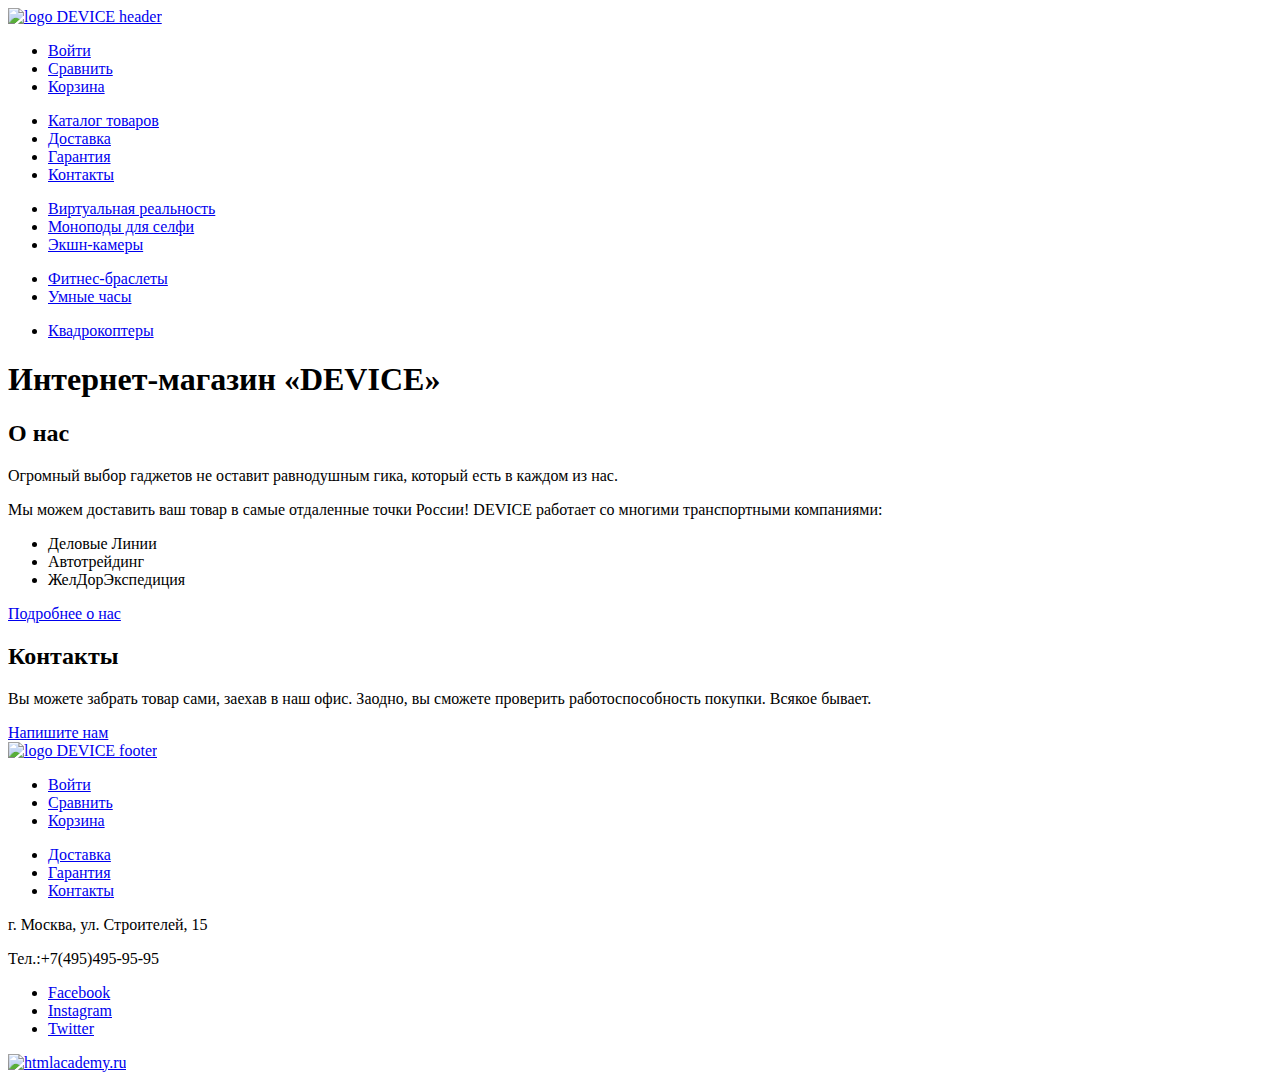
==== index.html @ edd259f1 "исправление ошибок" ====
<!DOCTYPE html>
<html lang="ru">
    <head>
        <meta charset="utf-8">
        <title>Девайс</title>
        <link rel="stylesheet" href="css/style.css">
    </head>
    <body>
        <header class="main-header">
            <nav class="main-navigation">
                <a class="main-header-logo" href="index.html">
                <img src="img/header-logo.svg" width="200" height="100" alt="logo DEVICE header">
                </a>
                <!--Здесь будет форма поиска по сайту-->
                <ul class="header-user-navigation">
                    <li><a class="log-in-link" href="log-in.html">Войти</a></li>
                    <li><a class="compare-link" href="compare.html">Сравнить</a></li>
                    <li><a class="cart-link" href="cart.html">Корзина</li>
                </ul>
                <ul class="header-site-navigation">
                    <li><a class="header-catalog-link" href="catalog.html">Каталог товаров</a></li>
                    <li><a class="header-delivery-link" href="delivery.html">Доставка</a></li>
                    <li><a class="header-guaranty-link" href="guaranty.html">Гарантия</a></li>
                    <li><a class="header-contacts-link" href="contacts.html">Контакты</a></li>
                </ul>
                <section class="catalog-menu">
                    <ul class="1st-column">
                        <li><a href="virtual-reality.html">Виртуальная реальность</a></li>
                        <li><a href="selfie-sticks.html">Моноподы для селфи</a></li>
                        <li><a href="action-camera.html">Экшн-камеры</a></li>
                    </ul>
                    <ul class="2nd-column">
                        <li><a href="fitness-bracelet.html">Фитнес-браслеты</a></li>
                        <li><a href="smart-watch.html">Умные часы</a></li>
                    </ul>
                    <ul class="3rd-column">
                        <li><a href="quadcopters.html">Квадрокоптеры</a></li>
                    </ul>
                </section>
            </nav>
        </header>

    	<!--Здесь будут блоки, выделенные красным-->
    
        <main class="container">
            <h1 class="visually-hidden">Интернет-магазин «DEVICE»</h1>
            <section class="about-us">
                <h2>О нас</h2>
                <p>Огромный выбор гаджетов не оставит равнодушным гика, который есть в каждом из нас.</p>
                <p>Мы можем доставить ваш товар в самые отдаленные точки России! DEVICE работает со многими транспортными компаниями:</p>
                <ul class="transport-companies-list">
                    <li>Деловые Линии</li>
                    <li>Автотрейдинг</li>
                    <li>ЖелДорЭкспедиция</li>
                </ul>
                <a class="button" href="#">Подробнее о нас</a>
            </section>
            <section class="contacts">
                <h2>Контакты</h2>
                <p>Вы можете забрать товар сами, заехав в наш офис. Заодно, вы сможете проверить работоспособность покупки. Всякое бывает.</p>
                <!--Карта-->
                <a class="button" href="write-to-us.html">Напишите нам</a>
                <!-- Здесь будет всплывающее окно с формой-->
            </section>
        </main>


        <footer class="main-footer">
            <nav>
                <a class="main-footer-logo" href="#">
                <img src="img/footer-logo.svg" width="200" height="100" alt="logo DEVICE footer">
                </a>
                <ul class="footer-user-navigation">
                    <li><a class="log-in-link" href="log-in.html">Войти</a></li>
                    <li><a class="compare-link" href="compare.html">Сравнить</a></li>
                    <li><a class="cart-link" href="cart.html">Корзина</li>
                </ul>
                <ul class="footer-site-navigation">
                    <li><a href="delivery.html">Доставка</a></li>
                    <li><a href="guaranty.html">Гарантия</a></li>
                    <li><a href="contacts.html">Контакты</a></li>
                </ul>
            </nav>
            <div class="footer-contacts">
                <p class="footer-address">г. Москва, ул. Строителей, 15</p>
                <p class="footer-phone-number">Тел.:+7(495)495-95-95</p>
            </div>
            <div class="footer-social">
                <ul>
                    <li><a class="social-button" href="#">Facebook</a></li>
                    <li><a class="social-button" href="#">Instagram</a></li>
                    <li><a class="social-button" href="#">Twitter</a></li>
                </ul>
            </div>
            <a class="footer-copyright-button" href="https://htmlacademy.ru/intensive/htmlcss">
            <img src="img/htmlacademy.svg" width="50" height="50" alt="htmlacademy.ru">
            </a>        
        </footer>  
    </body>
</html>
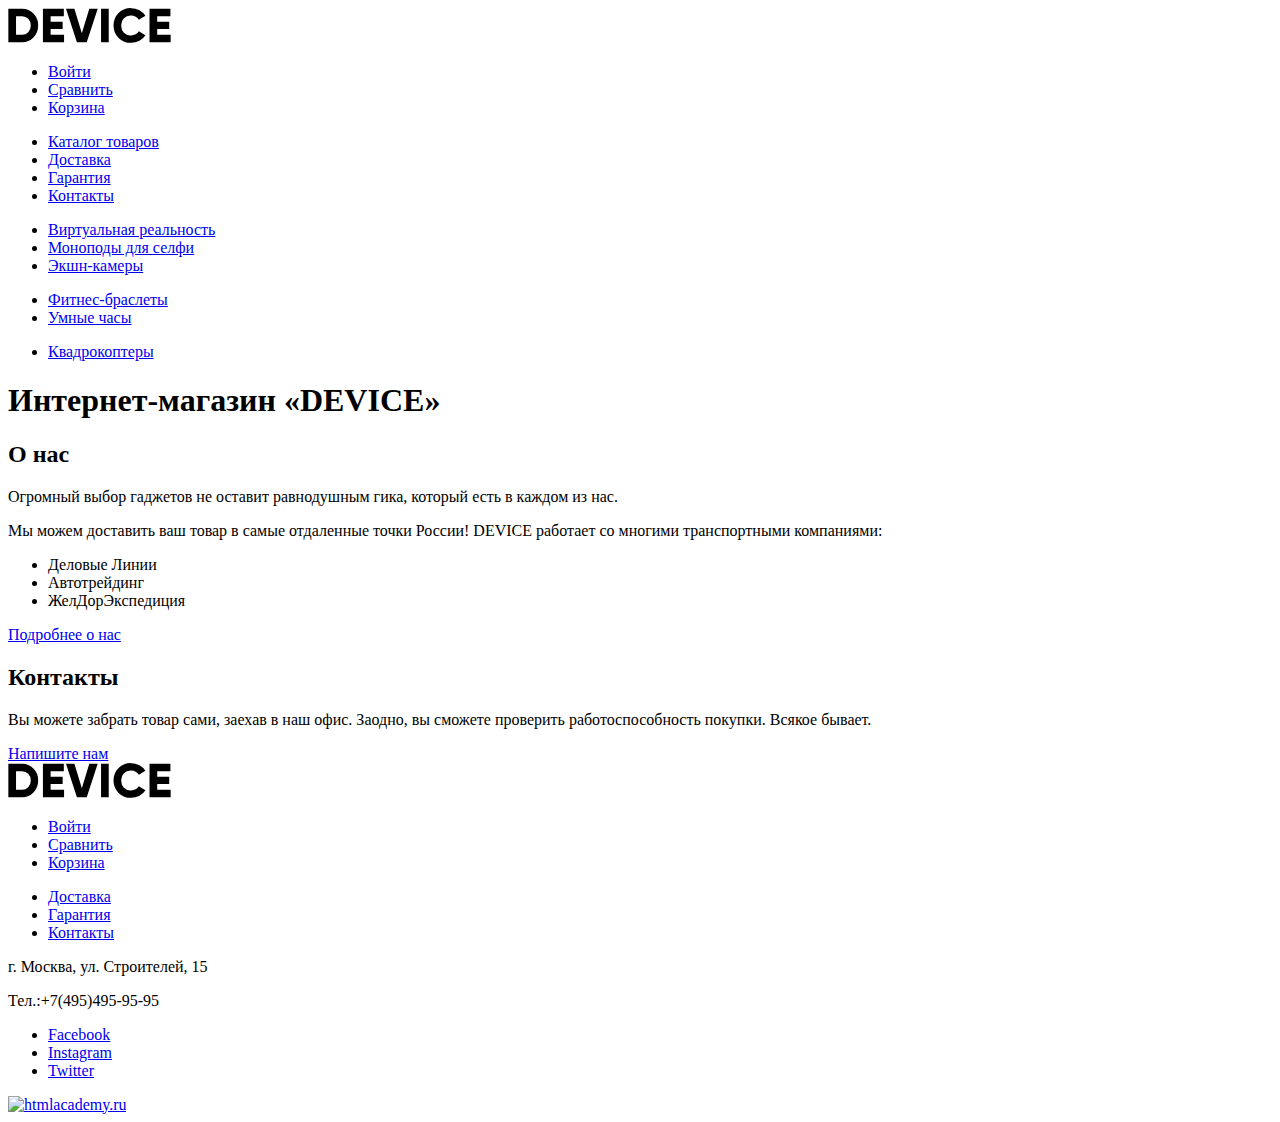
==== commit 37468caf: "Вставка контентных изображений" ====
--- a/index.html
+++ b/index.html
@@ -9,7 +9,7 @@
         <header class="main-header">
             <nav class="main-navigation">
                 <a class="main-header-logo" href="index.html">
-                <img src="img/header-logo.svg" width="200" height="100" alt="logo DEVICE header">
+                <img src="img/logo-device.svg" width="163" height="35" alt="logo DEVICE header">
                 </a>
                 <!--Здесь будет форма поиска по сайту-->
                 <ul class="header-user-navigation">
@@ -68,7 +68,7 @@
         <footer class="main-footer">
             <nav>
                 <a class="main-footer-logo" href="#">
-                <img src="img/footer-logo.svg" width="200" height="100" alt="logo DEVICE footer">
+                <img src="img/logo-device.svg" width="163" height="35" alt="logo DEVICE footer">
                 </a>
                 <ul class="footer-user-navigation">
                     <li><a class="log-in-link" href="log-in.html">Войти</a></li>
--- a/css/style.css
+++ b/css/style.css
@@ -0,0 +1 @@
+
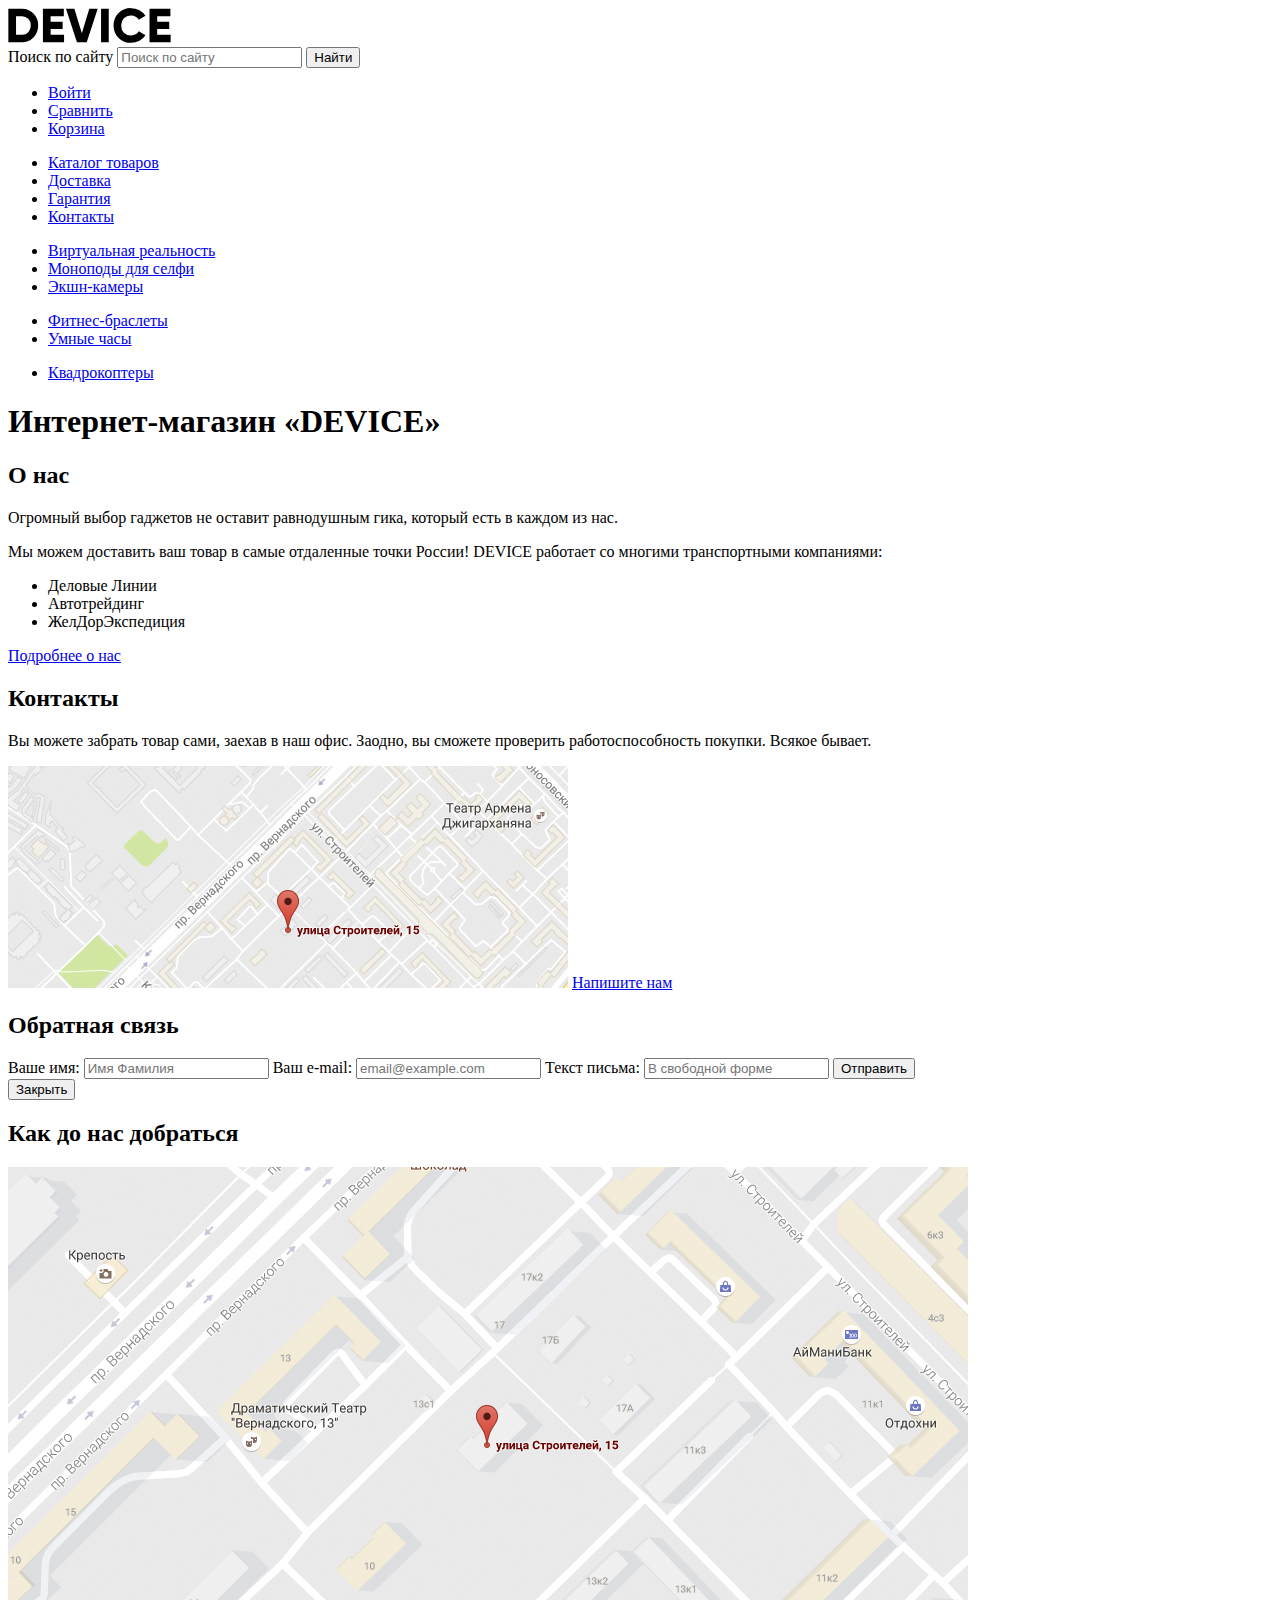
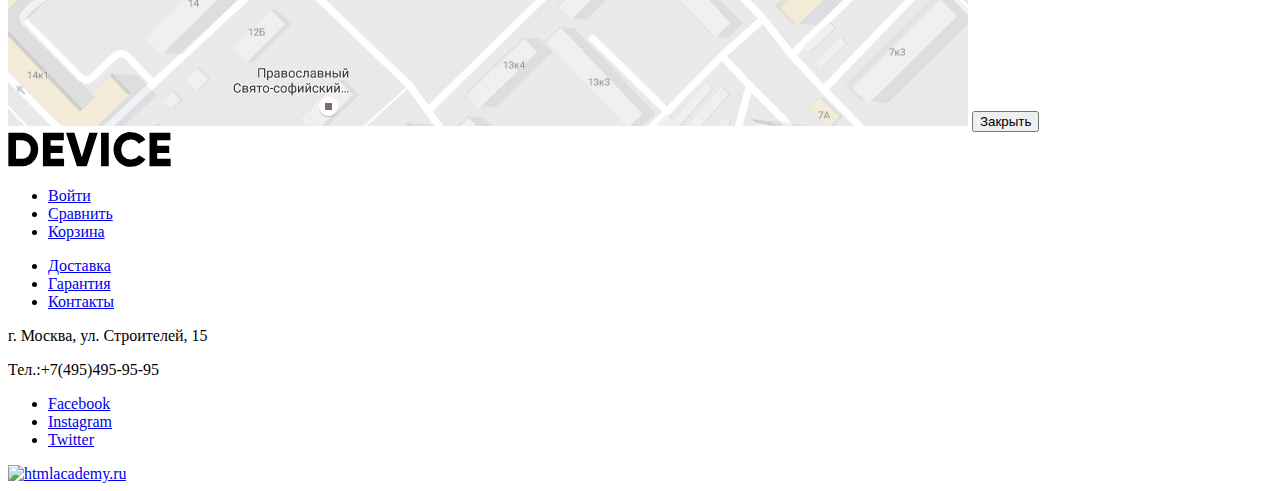
==== commit 66f243de: "Добавление форм" ====
--- a/index.html
+++ b/index.html
@@ -9,9 +9,15 @@
         <header class="main-header">
             <nav class="main-navigation">
                 <a class="main-header-logo" href="index.html">
-                <img src="img/logo-device.svg" width="163" height="35" alt="logo DEVICE header">
+                <img src="img/logo-device.svg" width="163" height="35" alt="Логотип интернет-магазина DEVICE">
                 </a>
-                <!--Здесь будет форма поиска по сайту-->
+                <form class="search-form" action="https://echo.htmlacademy.ru" method="get">
+		            <label class="visually-hidden">
+		            	Поиск по сайту
+		            	<input class="search" type="text" name="query" placeholder="Поиск по сайту">
+		            </label>
+		            <button class="search-button" type="submit">Найти</button>
+		        </form>
                 <ul class="header-user-navigation">
                     <li><a class="log-in-link" href="log-in.html">Войти</a></li>
                     <li><a class="compare-link" href="compare.html">Сравнить</a></li>
@@ -24,6 +30,7 @@
                     <li><a class="header-contacts-link" href="contacts.html">Контакты</a></li>
                 </ul>
                 <section class="catalog-menu">
+<!--Здесь точно не знаю как нужно. Если с помощью CSS можно сдeлать 3 столбца, то возможно и нет неообходимости в 3х отдельных <ul>-->
                     <ul class="1st-column">
                         <li><a href="virtual-reality.html">Виртуальная реальность</a></li>
                         <li><a href="selfie-sticks.html">Моноподы для селфи</a></li>
@@ -44,6 +51,7 @@
     
         <main class="container">
             <h1 class="visually-hidden">Интернет-магазин «DEVICE»</h1>
+
             <section class="about-us">
                 <h2>О нас</h2>
                 <p>Огромный выбор гаджетов не оставит равнодушным гика, который есть в каждом из нас.</p>
@@ -55,20 +63,54 @@
                 </ul>
                 <a class="button" href="#">Подробнее о нас</a>
             </section>
+
             <section class="contacts">
                 <h2>Контакты</h2>
                 <p>Вы можете забрать товар сами, заехав в наш офис. Заодно, вы сможете проверить работоспособность покупки. Всякое бывает.</p>
-                <!--Карта-->
-                <a class="button" href="write-to-us.html">Напишите нам</a>
-                <!-- Здесь будет всплывающее окно с формой-->
+                <img src="img/map.jpg" width="560" height="222" alt="Адрес: улица Строителей, 15. Москва">
+                <a class="button" href="write-to-us.html">Напишите нам</a>                
             </section>
+
+            <section class="modal modal-write-to-us">
+            	<h2 class="visually-hidden">
+          			Обратная связь
+        		</h2>
+				<form class="appointment-form" action="https://echo.htmlacademy.ru" method="post">
+                	<label>
+                		Ваше имя:
+          				<input type="text" name="Имя Фамилия" value="" placeholder="Имя Фамилия">
+          			</label>
+          			<label>
+          				Ваш e-mail:
+          				<input type="text" name="E-mail" value="" placeholder="email@example.com">
+          			</label>
+          			<label>
+          				Текст письма:
+          				<input type="text" name="Текст письма" value="" placeholder="В свободной форме">
+				    </label>
+				    <button class="button" type="submit">Отправить</button>
+				</form>
+				<button class="modal-close" type="button">
+					Закрыть
+				</button>
+            </section>
+
+             <section class="modal modal-map">
+        		<h2 class="visually-hidden">
+          			Как до нас добраться
+        		</h2>
+        		<img src="img/map-big.jpg" width="960" height="559" alt="Адрес: улица Строителей, 15. Москва">
+        		<button class="modal-close" type="button">
+          			Закрыть
+        		</button>
+    		</section>
         </main>
 
 
         <footer class="main-footer">
             <nav>
                 <a class="main-footer-logo" href="#">
-                <img src="img/logo-device.svg" width="163" height="35" alt="logo DEVICE footer">
+                <img src="img/logo-device.svg" width="163" height="35" alt="Логотип интернет-магазина DEVICE">
                 </a>
                 <ul class="footer-user-navigation">
                     <li><a class="log-in-link" href="log-in.html">Войти</a></li>
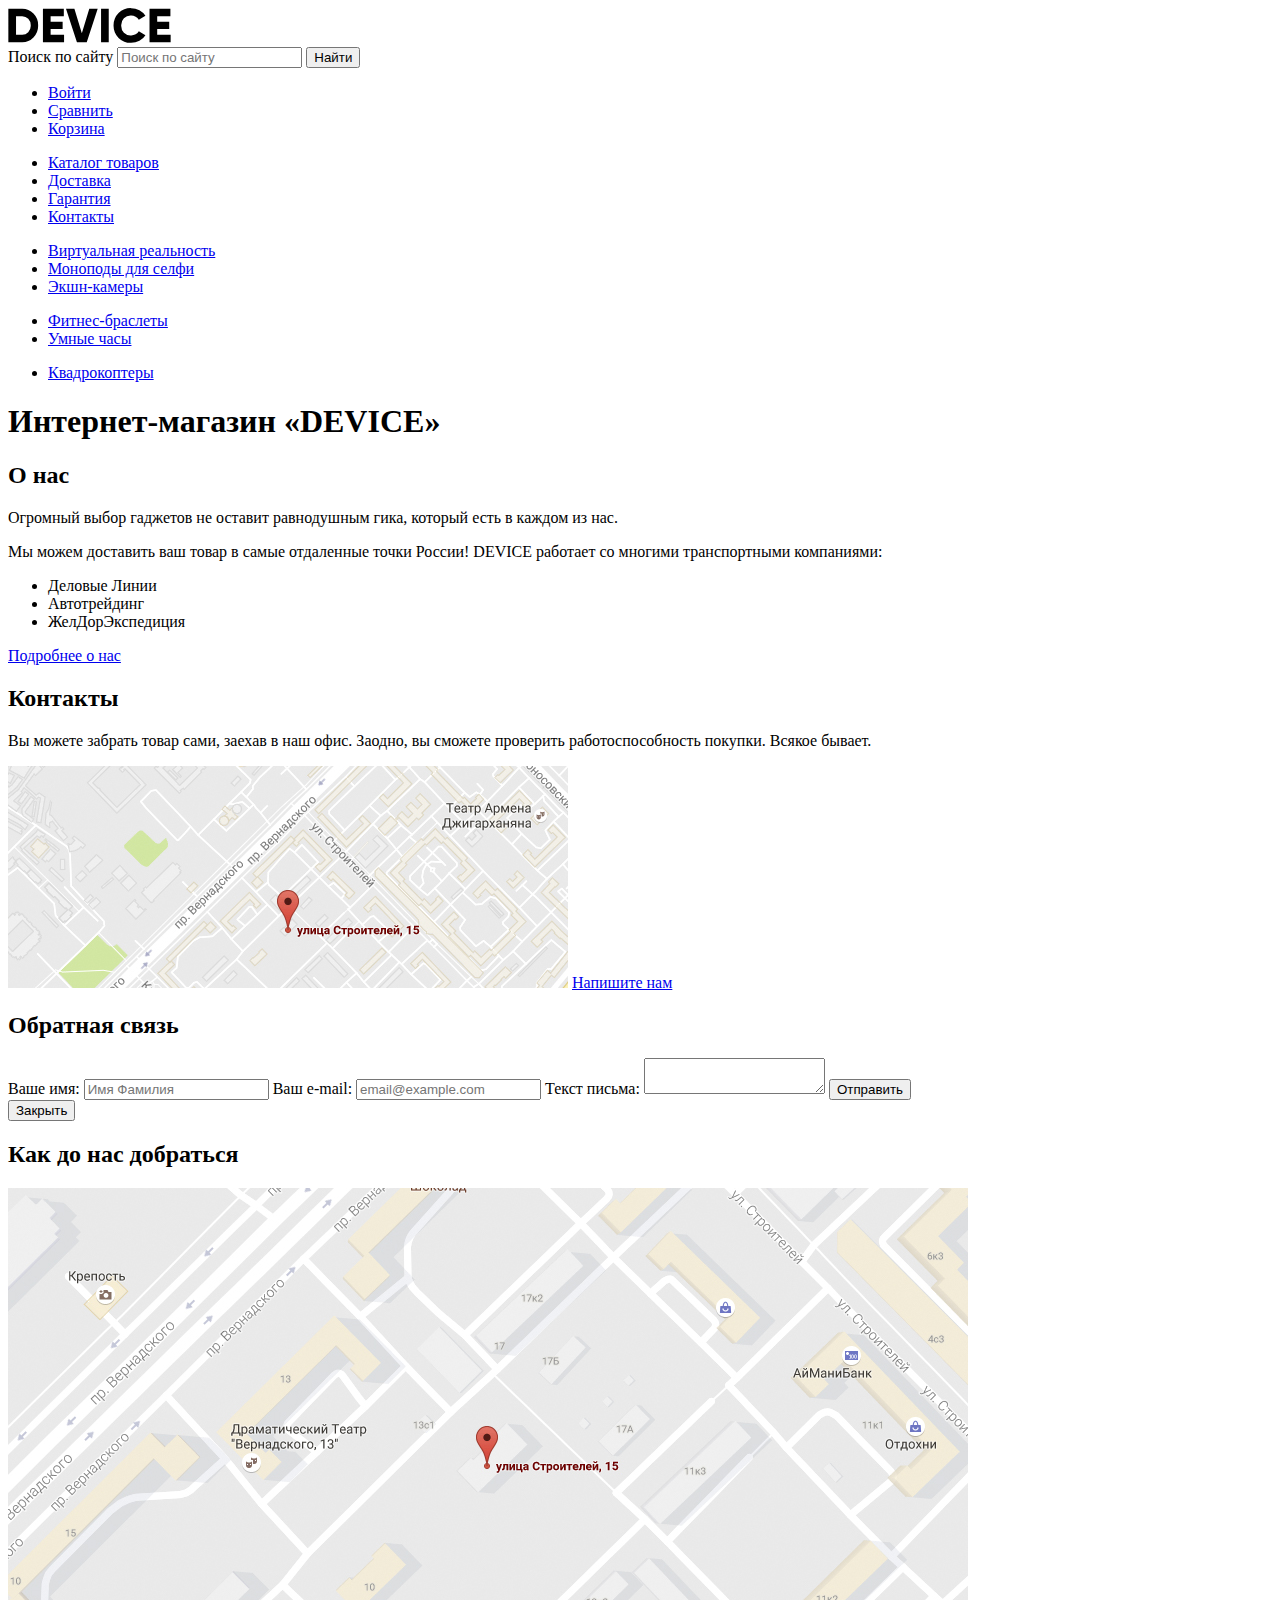
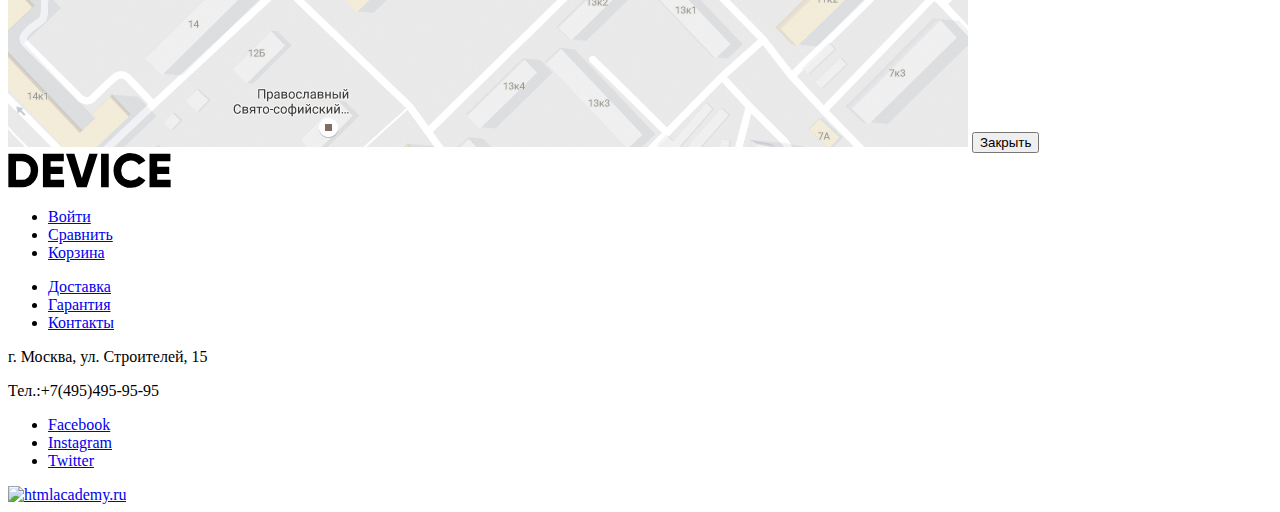
==== commit e94e960f: "Summary" ====
--- a/index.html
+++ b/index.html
@@ -12,12 +12,14 @@
                 <img src="img/logo-device.svg" width="163" height="35" alt="Логотип интернет-магазина DEVICE">
                 </a>
                 <form class="search-form" action="https://echo.htmlacademy.ru" method="get">
-		            <label class="visually-hidden">
-		            	Поиск по сайту
-		            	<input class="search" type="text" name="query" placeholder="Поиск по сайту">
-		            </label>
-		            <button class="search-button" type="submit">Найти</button>
-		        </form>
+                    <label class="visually-hidden" for="search">
+                        Поиск по сайту
+                    </label>
+                    <input class="site-search" id="search" type="search" name="query" placeholder="Поиск по сайту">
+                    <button class="search-button" type="submit">
+                        Найти
+                    </button>
+                </form>
                 <ul class="header-user-navigation">
                     <li><a class="log-in-link" href="log-in.html">Войти</a></li>
                     <li><a class="compare-link" href="compare.html">Сравнить</a></li>
@@ -47,7 +49,7 @@
             </nav>
         </header>
 
-    	<!--Здесь будут блоки, выделенные красным-->
+    <!--Здесь будут блоки, выделенные красным-->
     
         <main class="container">
             <h1 class="visually-hidden">Интернет-магазин «DEVICE»</h1>
@@ -72,38 +74,41 @@
             </section>
 
             <section class="modal modal-write-to-us">
-            	<h2 class="visually-hidden">
-          			Обратная связь
-        		</h2>
-				<form class="appointment-form" action="https://echo.htmlacademy.ru" method="post">
-                	<label>
-                		Ваше имя:
-          				<input type="text" name="Имя Фамилия" value="" placeholder="Имя Фамилия">
-          			</label>
-          			<label>
-          				Ваш e-mail:
-          				<input type="text" name="E-mail" value="" placeholder="email@example.com">
-          			</label>
-          			<label>
-          				Текст письма:
-          				<input type="text" name="Текст письма" value="" placeholder="В свободной форме">
-				    </label>
-				    <button class="button" type="submit">Отправить</button>
-				</form>
-				<button class="modal-close" type="button">
-					Закрыть
-				</button>
+                <h2 class="visually-hidden">
+                    Обратная связь
+                </h2>
+                <form class="appointment-form" action="https://echo.htmlacademy.ru" method="post">
+                    <label>
+                        Ваше имя:
+                        <input type="text" name="name-surname" value="" placeholder="Имя Фамилия">
+                    </label>
+                    <label>
+                        Ваш e-mail:
+                        <input type="email" name="e-mail" value="" placeholder="email@example.com">
+                    </label>
+                    <label>
+                        Текст письма:
+                        <textarea name="letter-text" value="" placeholder="В свободной форме">
+                        </textarea>
+                    </label>
+                    <button class="button" type="submit">
+                        Отправить
+                    </button>
+                </form>
+                <button class="modal-close" type="button">
+                    Закрыть
+                </button>
             </section>
 
-             <section class="modal modal-map">
-        		<h2 class="visually-hidden">
-          			Как до нас добраться
-        		</h2>
-        		<img src="img/map-big.jpg" width="960" height="559" alt="Адрес: улица Строителей, 15. Москва">
-        		<button class="modal-close" type="button">
-          			Закрыть
-        		</button>
-    		</section>
+            <section class="modal modal-map">
+                <h2 class="visually-hidden">
+                    Как до нас добраться
+                </h2>
+                <img src="img/map-big.jpg" width="960" height="559" alt="Адрес: улица Строителей, 15. Москва">
+                <button class="modal-close" type="button">
+                    Закрыть
+                </button>
+            </section>
         </main>
 
 
@@ -136,8 +141,8 @@
             </div>
             <a class="footer-copyright-button" href="https://htmlacademy.ru/intensive/htmlcss">
             <img src="img/htmlacademy.svg" width="50" height="50" alt="htmlacademy.ru">
-            </a>        
-        </footer>  
+            </a>  
+        </footer>
     </body>
 </html>
  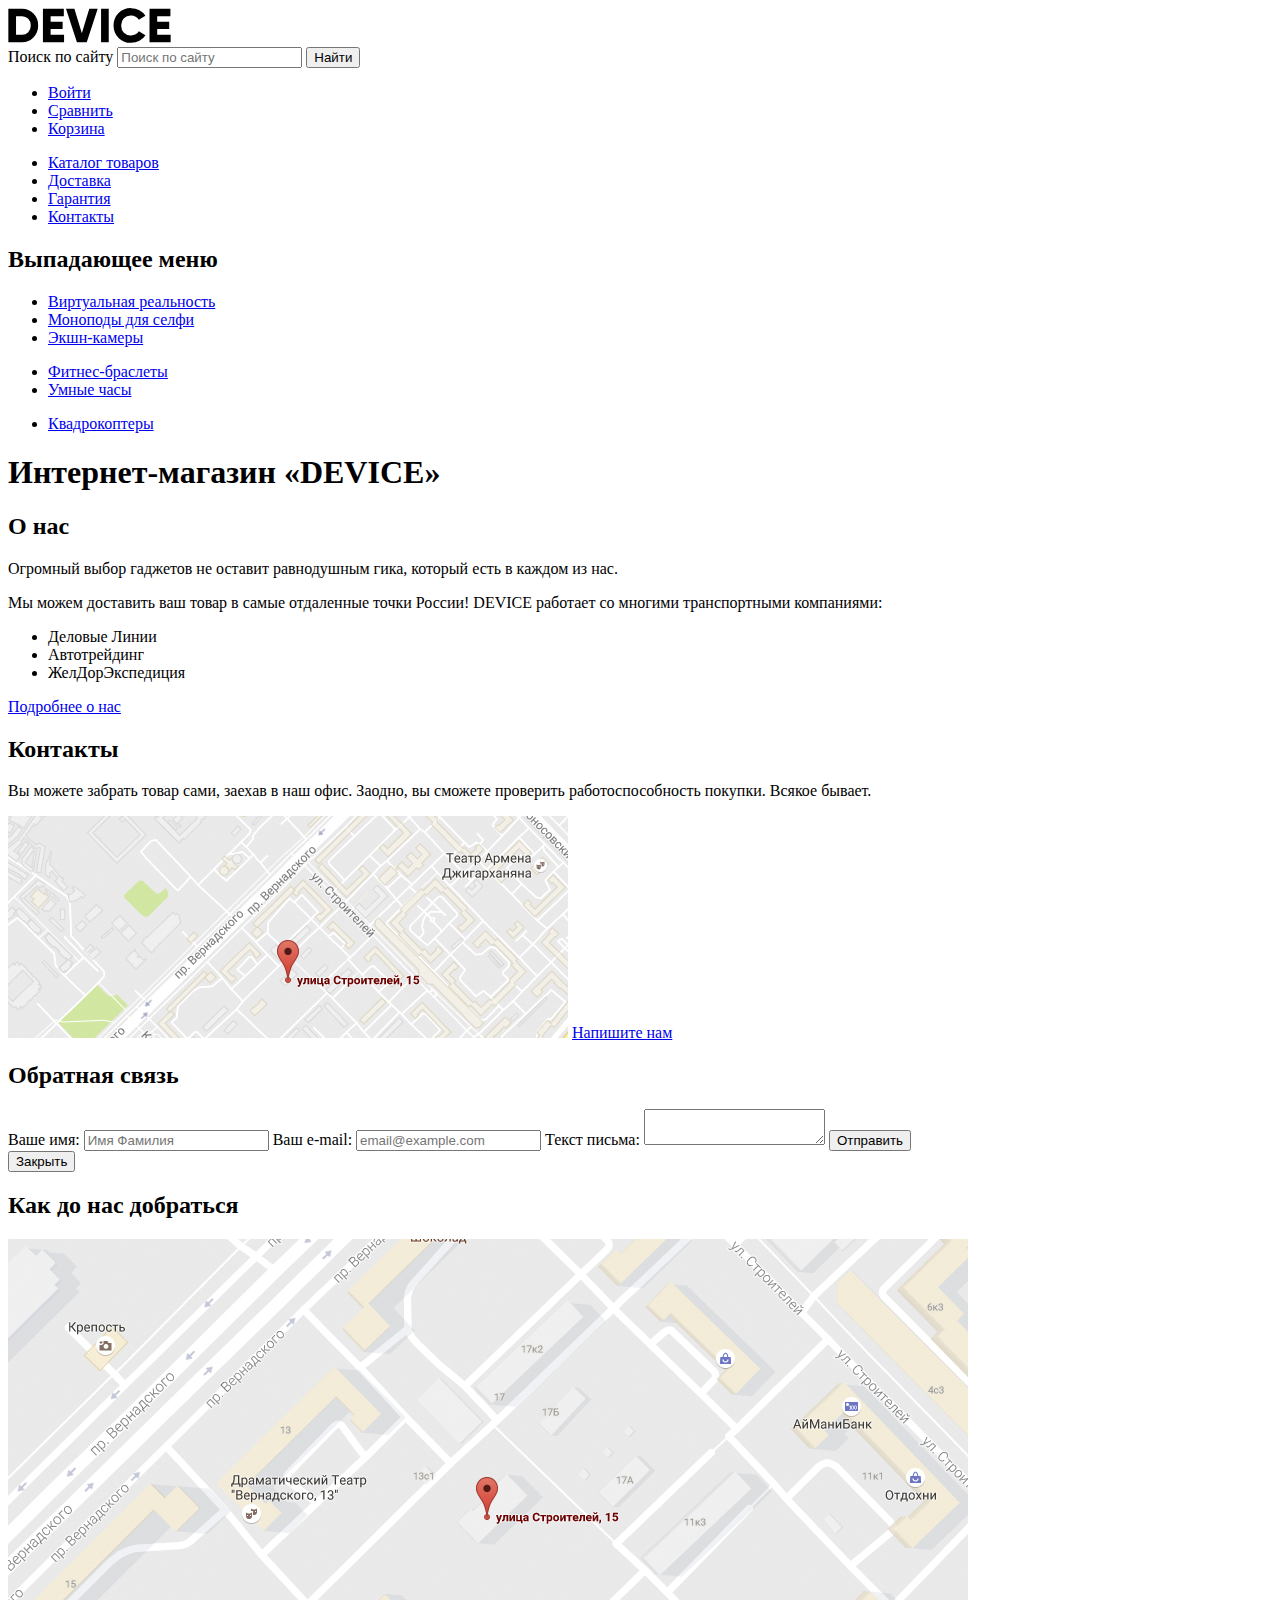
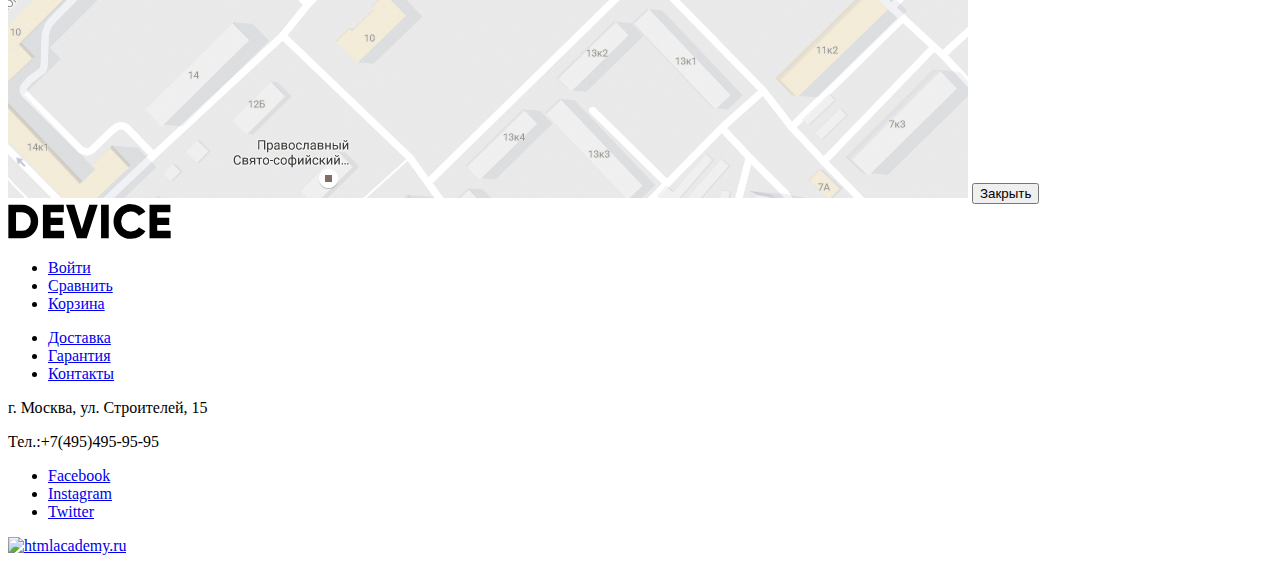
==== commit 8be58968: "После валидатора" ====
--- a/index.html
+++ b/index.html
@@ -23,7 +23,7 @@
                 <ul class="header-user-navigation">
                     <li><a class="log-in-link" href="log-in.html">Войти</a></li>
                     <li><a class="compare-link" href="compare.html">Сравнить</a></li>
-                    <li><a class="cart-link" href="cart.html">Корзина</li>
+                    <li><a class="cart-link" href="cart.html">Корзина</a></li>
                 </ul>
                 <ul class="header-site-navigation">
                     <li><a class="header-catalog-link" href="catalog.html">Каталог товаров</a></li>
@@ -32,6 +32,7 @@
                     <li><a class="header-contacts-link" href="contacts.html">Контакты</a></li>
                 </ul>
                 <section class="catalog-menu">
+                    <h2 class="visually-hidden">Выпадающее меню</h2>
 <!--Здесь точно не знаю как нужно. Если с помощью CSS можно сдeлать 3 столбца, то возможно и нет неообходимости в 3х отдельных <ul>-->
                     <ul class="1st-column">
                         <li><a href="virtual-reality.html">Виртуальная реальность</a></li>
@@ -88,7 +89,7 @@
                     </label>
                     <label>
                         Текст письма:
-                        <textarea name="letter-text" value="" placeholder="В свободной форме">
+                        <textarea name="letter-text" placeholder="В свободной форме">
                         </textarea>
                     </label>
                     <button class="button" type="submit">
@@ -120,7 +121,7 @@
                 <ul class="footer-user-navigation">
                     <li><a class="log-in-link" href="log-in.html">Войти</a></li>
                     <li><a class="compare-link" href="compare.html">Сравнить</a></li>
-                    <li><a class="cart-link" href="cart.html">Корзина</li>
+                    <li><a class="cart-link" href="cart.html">Корзина</a></li>
                 </ul>
                 <ul class="footer-site-navigation">
                     <li><a href="delivery.html">Доставка</a></li>
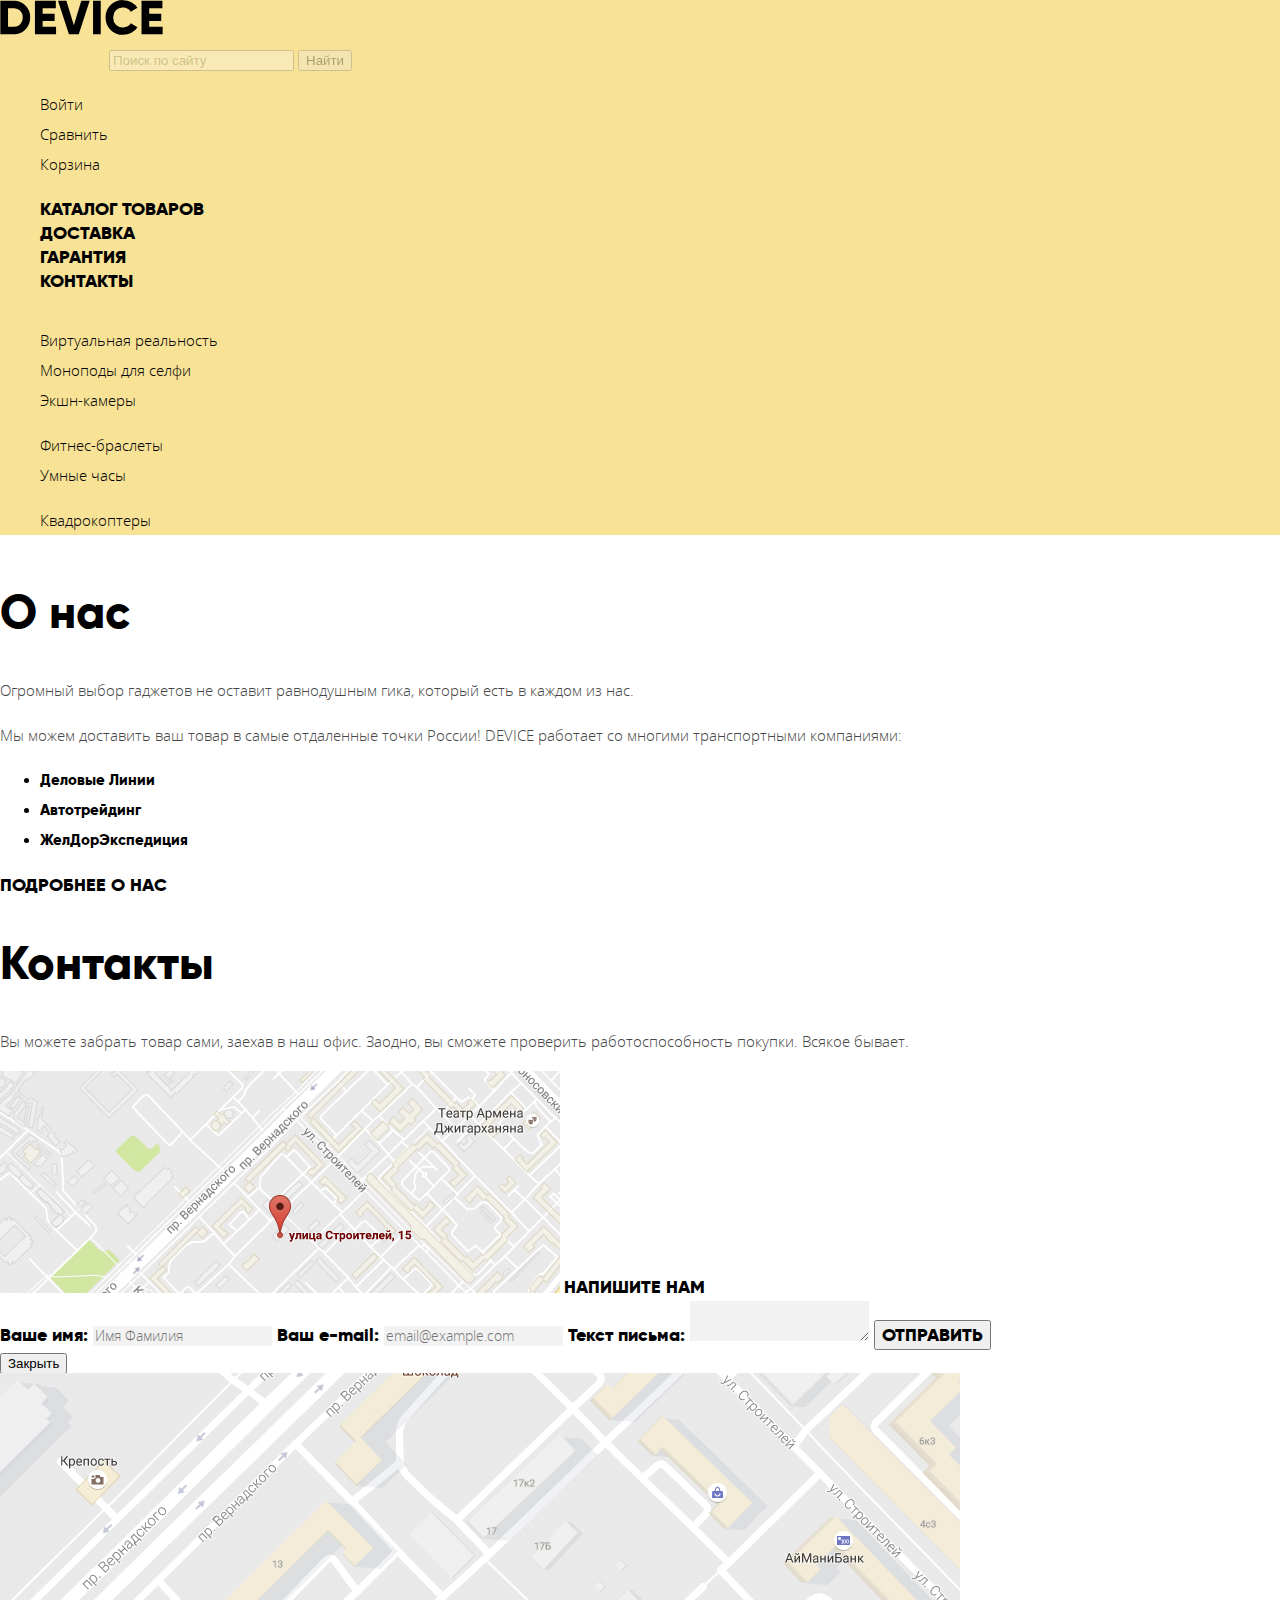
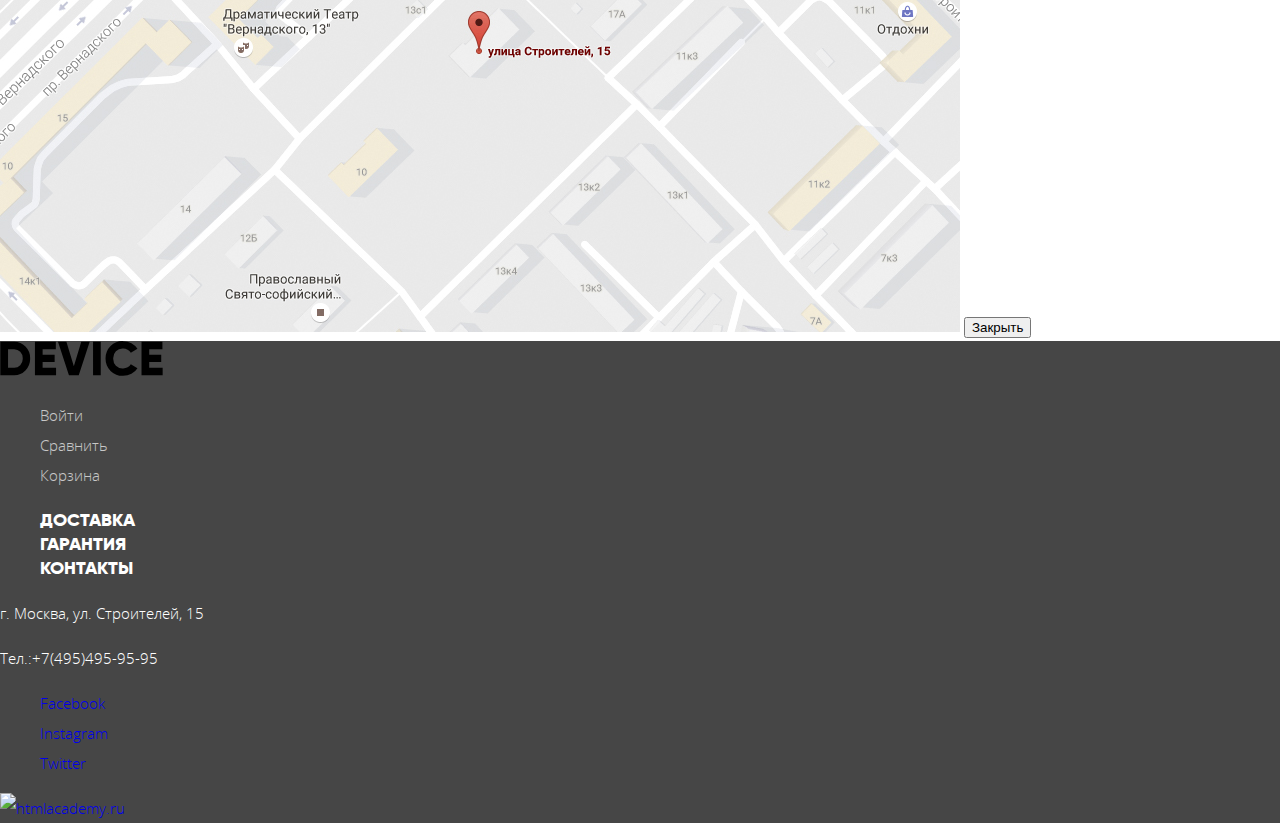
==== commit 25ae7d85: "Базовая стилизация" ====
--- a/index.html
+++ b/index.html
@@ -3,7 +3,8 @@
     <head>
         <meta charset="utf-8">
         <title>Девайс</title>
-        <link rel="stylesheet" href="css/style.css">
+        <link href="css/normalize.css" rel="stylesheet">
+        <link href="css/style.css" rel="stylesheet">
     </head>
     <body>
         <header class="main-header">
@@ -32,18 +33,20 @@
                     <li><a class="header-contacts-link" href="contacts.html">Контакты</a></li>
                 </ul>
                 <section class="catalog-menu">
-                    <h2 class="visually-hidden">Выпадающее меню</h2>
+                    <h2 class="visually-hidden">
+                        Выпадающее меню
+                    </h2>
 <!--Здесь точно не знаю как нужно. Если с помощью CSS можно сдeлать 3 столбца, то возможно и нет неообходимости в 3х отдельных <ul>-->
-                    <ul class="1st-column">
+                    <ul class="first-column">
                         <li><a href="virtual-reality.html">Виртуальная реальность</a></li>
                         <li><a href="selfie-sticks.html">Моноподы для селфи</a></li>
                         <li><a href="action-camera.html">Экшн-камеры</a></li>
                     </ul>
-                    <ul class="2nd-column">
+                    <ul class="second-column">
                         <li><a href="fitness-bracelet.html">Фитнес-браслеты</a></li>
                         <li><a href="smart-watch.html">Умные часы</a></li>
                     </ul>
-                    <ul class="3rd-column">
+                    <ul class="third-column">
                         <li><a href="quadcopters.html">Квадрокоптеры</a></li>
                     </ul>
                 </section>
@@ -56,7 +59,7 @@
             <h1 class="visually-hidden">Интернет-магазин «DEVICE»</h1>
 
             <section class="about-us">
-                <h2>О нас</h2>
+                <h2 class="subtitle">О нас</h2>
                 <p>Огромный выбор гаджетов не оставит равнодушным гика, который есть в каждом из нас.</p>
                 <p>Мы можем доставить ваш товар в самые отдаленные точки России! DEVICE работает со многими транспортными компаниями:</p>
                 <ul class="transport-companies-list">
@@ -68,7 +71,7 @@
             </section>
 
             <section class="contacts">
-                <h2>Контакты</h2>
+                <h2 class="subtitle">Контакты</h2>
                 <p>Вы можете забрать товар сами, заехав в наш офис. Заодно, вы сможете проверить работоспособность покупки. Всякое бывает.</p>
                 <img src="img/map.jpg" width="560" height="222" alt="Адрес: улица Строителей, 15. Москва">
                 <a class="button" href="write-to-us.html">Напишите нам</a>                
@@ -145,5 +148,4 @@
             </a>  
         </footer>
     </body>
-</html>
- +</html>--- a/css/style.css
+++ b/css/style.css
@@ -1 +1,281 @@
 
+body {
+    margin: 0;
+    padding: 0;
+    
+    font-family: "Open Sans", Arial, sans-serif;
+    font-size: 15px;
+    line-height: 30px;
+    font-weight: 300;
+    color: #464646;
+    
+    background-color: #ffffff;
+}
+
+a {
+    text-decoration: none;
+  }
+
+.main-navigation {
+    color: black;
+    background-color: #f7e296;
+ }
+
+
+.header-site-navigation,
+.button {
+    font-family: "Gilroy", Arial, sans-serif;
+    font-size: 18px;
+    line-height: 24px;
+    font-weight: bold;
+    text-transform: uppercase;
+    color: #000000;
+}
+
+.header-site-navigation,
+.header-user-navigation,
+.catalog-menu li {
+    list-style: none;
+       color: #000000;
+}
+
+.header-site-navigation a,
+.header-user-navigation a,
+.catalog-menu a {
+    color: #000000;
+}
+
+/*  :hover - наведение
+    :focus - фокус
+    :active - после щелчка по ссылке*/
+
+.search-form {
+    opacity: 0.3;
+}
+
+.header-user-navigation a:hover,   
+.header-site-navigation a:hover,
+.catalog-menu a:hover {
+    opacity: 0.6;
+}
+
+.header-user-navigation a:active,   
+.header-site-navigation a:active,
+.catalog-menu a:active {
+    opacity: 0.3;
+}
+
+.search-form:hover {
+    opacity: 0.6;
+}
+.search-form:focus {
+    opacity: 1.0;
+}
+
+.subtitle {
+    font-family: "Gilroy", Arial, sans-serif;
+    font-size: 47px;
+    line-height: 48px;
+    font-weight: bold;
+    color: #000000; 
+}
+
+.transport-companies-list {
+    font-family: "Gilroy", Arial, sans-serif;
+    font-size: 15px;
+    line-height: 30px;
+    font-weight: bold;
+    color: #000000;
+}
+
+.modal-write-to-us {
+    font-family: "Gilroy", Arial, sans-serif;
+    font-size: 18px;
+    line-height: 24px;
+    font-weight: bold;
+    color: #000000;
+}
+
+.appointment-form input,
+.appointment-form textarea {
+    font-family: "Open Sans", Arial, sans-serif;
+    font-size: 14px;
+    line-height: 18px;
+    font-weight: 300;
+    color: #464646;
+    background-color: #f2f2f2;
+    border: none;
+}
+
+.appointment-form input:hover,
+.appointment-form textarea:hover {
+
+
+}
+
+.appointment-form input:focus,
+.appointment-form textarea:focus {
+border: 4px solid #f7e296;
+}
+
+
+
+.main-footer {
+    color: #ffffff;
+    background-color: #464646;
+    /*background-image: url("img/background-image.png");*/
+    background-position: 0 0;
+    background-repeat: repeat;
+}
+
+.footer-site-navigation {
+    font-family: "Gilroy", Arial, sans-serif;
+    font-size: 18px;
+    line-height: 24px;
+    font-weight: bold;
+    text-transform: uppercase;
+    color: #ffffff;
+}
+
+.footer-user-navigation {
+    opacity: 0.7;
+}
+
+.footer-site-navigation,
+.footer-user-navigation,
+.footer-social li {
+    list-style: none;
+}
+
+.footer-site-navigation a,
+.footer-user-navigation a {
+    color: #ffffff;
+}
+
+.footer-user-navigation a:hover {
+    opacity: 1.0;
+}
+
+.footer-site-navigation a:hover {
+    opacity: 0.6;
+}
+
+.footer-user-navigation a:active,
+.footer-site-navigation a:active {
+    opacity: 0.3;
+}
+
+
+/* cтили для каталога */
+
+.breadcrumbs a,
+.breadcrumbs-current {
+    font-family: "Open Sans", Arial, sans-serif;
+    font-size: 14px;
+    line-height: 24px;
+    font-weight: 300;
+    color: #000000;
+    opacity: 0.3; 
+}
+
+.breadcrumbs,
+.catalog-list {
+list-style: none;
+}
+
+.page-title {
+    font-family: "Gilroy", Arial, sans-serif;
+    font-size: 47px;
+    line-height: 48px;
+    font-weight: bold;
+    color: #000000; 
+}
+
+.catalog a {
+    font-family: "Gilroy", Arial, sans-serif;
+    font-size: 18px;
+    line-height: 24px;
+    font-weight: bold;
+    color: #000000;
+}
+
+.catalog-item-price {
+    font-family: "Gilroy", Arial, sans-serif;
+    font-size: 16px;
+    line-height: 24px;
+    font-weight: 300;
+    color: #464646;
+}
+
+.pagination-list {
+    font-family: "Gilroy", Arial, sans-serif;
+    font-size: 16px;
+    line-height: 24px;
+    font-weight: bold;
+    color: #000000;
+    list-style: none;
+}
+
+.pagination button {
+    font-family: "Gilroy", Arial, sans-serif;
+    font-size: 16px;
+    line-height: 24px;
+    font-weight: bold;
+    color: #000000;
+    text-transform: uppercase;
+}
+
+.breadcrumbs a:hover,
+.breadcrumbs-current:hover {
+    opacity: 0.6;
+}
+
+.breadcrumbs a:active,
+.breadcrumbs-current:active {
+    opacity: 0.1;
+}
+
+
+
+.visually-hidden {
+    border: 0;
+    clip: rect(0 0 0 0);
+    clip-path: inset(50%);
+    width: 1px;
+    height: 1px;
+    margin: -1px;
+    overflow: hidden;
+    padding: 0;
+    position: relative; // different - for reading order in macOS VO
+    display: inline-block; // new - for reading order in macOS VO
+}
+
+@font-face {
+    font-family: "Gilroy";
+    font-weight: bold;
+    src: url(../fonts/gilroyextrabold.woff) format("woff"),
+        url(../fonts/gilroyextrabold.woff2) format("woff2");
+}
+
+@font-face {
+    font-family: "Gilroy";
+    font-weight: 300;
+    src: url(../fonts/gilroylight.woff) format("woff"),
+        url(../fonts/gilroylight.woff2) format("woff2");
+}
+
+@font-face {
+    font-family: "Open Sans";
+    src: url(../fonts/opensans.woff) format("woff"),
+        url(../fonts/opensans.woff2) format("woff2");
+}
+
+@font-face {
+    font-family: "Open Sans";
+    font-weight: 300;
+    src: url(../fonts/opensanslight.woff) format("woff"),
+        url(../fonts/opensanslight.woff2) format("woff2");
+}
+
+
+
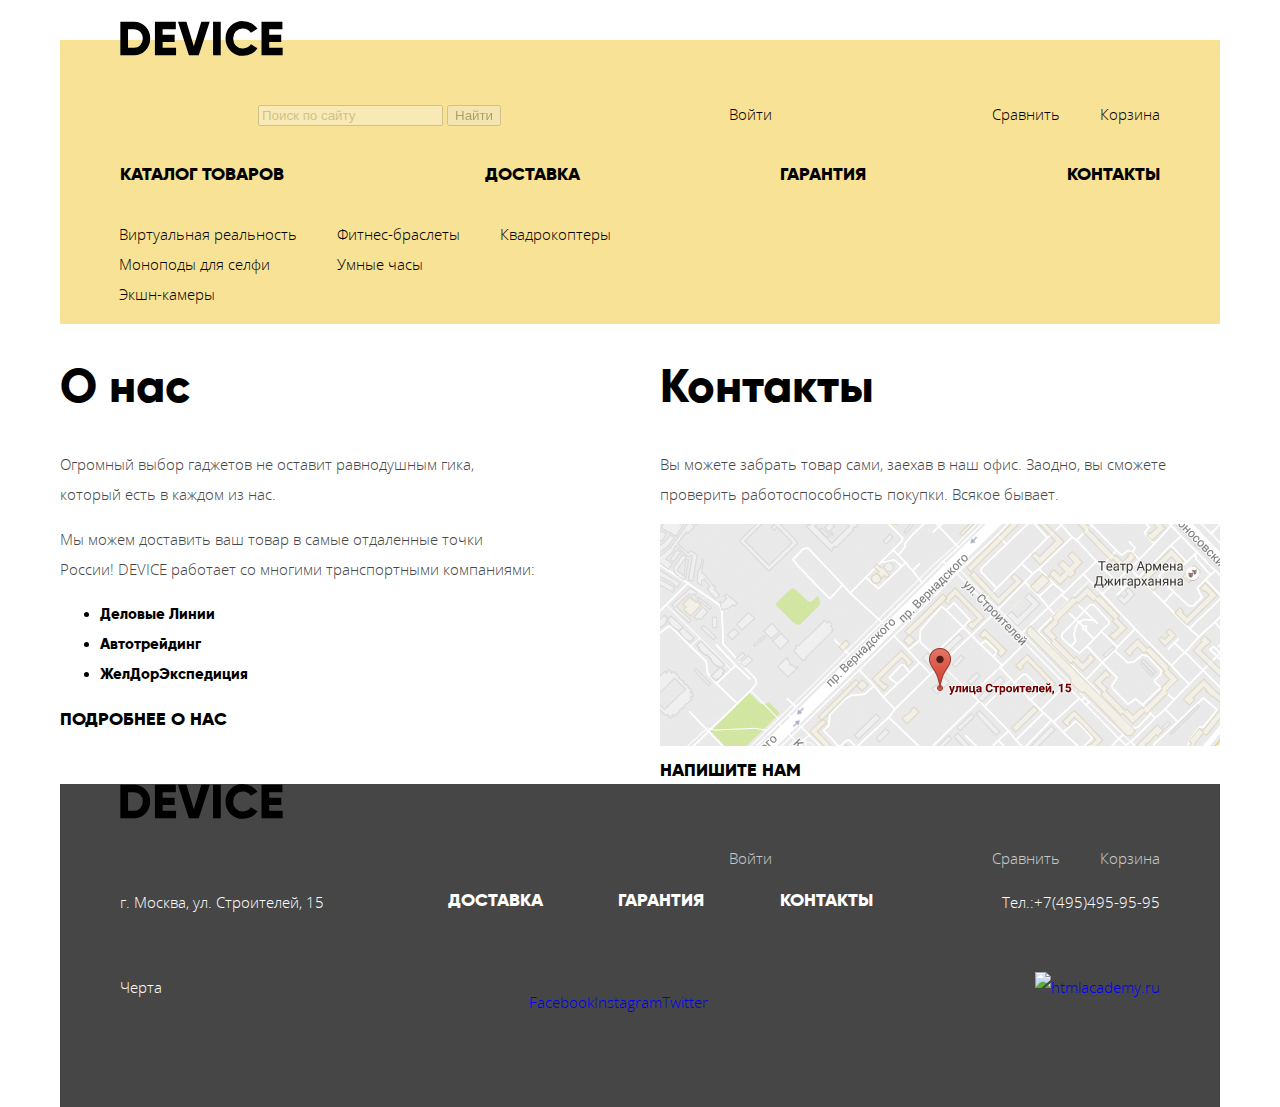
==== commit 21b74b33: "Flexbox" ====
--- a/index.html
+++ b/index.html
@@ -12,20 +12,22 @@
                 <a class="main-header-logo" href="index.html">
                 <img src="img/logo-device.svg" width="163" height="35" alt="Логотип интернет-магазина DEVICE">
                 </a>
-                <form class="search-form" action="https://echo.htmlacademy.ru" method="get">
-                    <label class="visually-hidden" for="search">
-                        Поиск по сайту
-                    </label>
-                    <input class="site-search" id="search" type="search" name="query" placeholder="Поиск по сайту">
-                    <button class="search-button" type="submit">
-                        Найти
-                    </button>
-                </form>
-                <ul class="header-user-navigation">
-                    <li><a class="log-in-link" href="log-in.html">Войти</a></li>
-                    <li><a class="compare-link" href="compare.html">Сравнить</a></li>
-                    <li><a class="cart-link" href="cart.html">Корзина</a></li>
-                </ul>
+                <div class="search-and-navigation">
+                    <form class="search-form" action="https://echo.htmlacademy.ru" method="get">
+                        <label class="visually-hidden" for="search">
+                            Поиск по сайту
+                        </label>
+                        <input class="site-search" id="search" type="search" name="query" placeholder="Поиск по сайту">
+                        <button class="search-button" type="submit">
+                            Найти
+                        </button>
+                    </form>
+                    <ul class="header-user-navigation">
+                        <li><a class="log-in-link" href="log-in.html">Войти</a></li>
+                        <li><a class="compare-link" href="compare.html">Сравнить</a></li>
+                        <li><a class="cart-link" href="cart.html">Корзина</a></li>
+                    </ul>
+                </div>
                 <ul class="header-site-navigation">
                     <li><a class="header-catalog-link" href="catalog.html">Каталог товаров</a></li>
                     <li><a class="header-delivery-link" href="delivery.html">Доставка</a></li>
@@ -56,28 +58,32 @@
     <!--Здесь будут блоки, выделенные красным-->
     
         <main class="container">
-            <h1 class="visually-hidden">Интернет-магазин «DEVICE»</h1>
+                <h1 class="visually-hidden">Интернет-магазин «DEVICE»</h1>
+                <section class="slider">
+                    
+                </section>
 
-            <section class="about-us">
-                <h2 class="subtitle">О нас</h2>
-                <p>Огромный выбор гаджетов не оставит равнодушным гика, который есть в каждом из нас.</p>
-                <p>Мы можем доставить ваш товар в самые отдаленные точки России! DEVICE работает со многими транспортными компаниями:</p>
-                <ul class="transport-companies-list">
-                    <li>Деловые Линии</li>
-                    <li>Автотрейдинг</li>
-                    <li>ЖелДорЭкспедиция</li>
-                </ul>
-                <a class="button" href="#">Подробнее о нас</a>
-            </section>
+                <div class="features">
+                    <section class="about-us">
+                        <h2 class="subtitle">О нас</h2>
+                        <p>Огромный выбор гаджетов не оставит равнодушным гика, который есть в каждом из нас.</p>
+                        <p>Мы можем доставить ваш товар в самые отдаленные точки России! DEVICE работает со многими транспортными компаниями:</p>
+                        <ul class="transport-companies-list">
+                            <li>Деловые Линии</li>
+                            <li>Автотрейдинг</li>
+                            <li>ЖелДорЭкспедиция</li>
+                        </ul>
+                        <a class="button" href="#">Подробнее о нас</a>
+                    </section>
 
-            <section class="contacts">
-                <h2 class="subtitle">Контакты</h2>
-                <p>Вы можете забрать товар сами, заехав в наш офис. Заодно, вы сможете проверить работоспособность покупки. Всякое бывает.</p>
-                <img src="img/map.jpg" width="560" height="222" alt="Адрес: улица Строителей, 15. Москва">
-                <a class="button" href="write-to-us.html">Напишите нам</a>                
-            </section>
-
-            <section class="modal modal-write-to-us">
+                    <section class="contacts">
+                        <h2 class="subtitle">Контакты</h2>
+                        <p>Вы можете забрать товар сами, заехав в наш офис. Заодно, вы сможете проверить работоспособность покупки. Всякое бывает.</p>
+                        <img src="img/map.jpg" width="560" height="222" alt="Адрес: улица Строителей, 15. Москва">
+                        <a class="button" href="write-to-us.html">Напишите нам</a>                
+                    </section>
+                </div>
+            <section class="modal modal-write-to-us visually-hidden">
                 <h2 class="visually-hidden">
                     Обратная связь
                 </h2>
@@ -92,8 +98,7 @@
                     </label>
                     <label>
                         Текст письма:
-                        <textarea name="letter-text" placeholder="В свободной форме">
-                        </textarea>
+                        <textarea name="letter-text" placeholder="В свободной форме"></textarea>
                     </label>
                     <button class="button" type="submit">
                         Отправить
@@ -104,7 +109,7 @@
                 </button>
             </section>
 
-            <section class="modal modal-map">
+            <section class="modal modal-map visually-hidden">
                 <h2 class="visually-hidden">
                     Как до нас добраться
                 </h2>
@@ -136,16 +141,21 @@
                 <p class="footer-address">г. Москва, ул. Строителей, 15</p>
                 <p class="footer-phone-number">Тел.:+7(495)495-95-95</p>
             </div>
-            <div class="footer-social">
-                <ul>
-                    <li><a class="social-button" href="#">Facebook</a></li>
-                    <li><a class="social-button" href="#">Instagram</a></li>
-                    <li><a class="social-button" href="#">Twitter</a></li>
-                </ul>
-            </div>
-            <a class="footer-copyright-button" href="https://htmlacademy.ru/intensive/htmlcss">
-            <img src="img/htmlacademy.svg" width="50" height="50" alt="htmlacademy.ru">
-            </a>  
+            <div class="footer-social-copyright">  
+                <div class="">
+                    Черта
+                </div>         
+                <div class="footer-social">
+                    <ul>
+                        <li><a class="social-button" href="#">Facebook</a></li>
+                        <li><a class="social-button" href="#">Instagram</a></li>
+                        <li><a class="social-button" href="#">Twitter</a></li>
+                    </ul>
+                </div>
+                <a class="footer-copyright-button" href="https://htmlacademy.ru/intensive/htmlcss">
+                <img src="img/htmlacademy.svg" width="50" height="50" alt="htmlacademy.ru">
+                </a>
+            </div> 
         </footer>
     </body>
 </html>--- a/css/style.css
+++ b/css/style.css
@@ -1,7 +1,40 @@
+
+/* подключение шрифтов*/
+    @font-face {
+    font-family: "Gilroy";
+    font-weight: bold;
+    src: url(../fonts/gilroyextrabold.woff) format("woff"),
+        url(../fonts/gilroyextrabold.woff2) format("woff2");
+}
+
+@font-face {
+    font-family: "Gilroy";
+    font-weight: 300;
+    src: url(../fonts/gilroylight.woff) format("woff"),
+        url(../fonts/gilroylight.woff2) format("woff2");
+}
+
+@font-face {
+    font-family: "Open Sans";
+    src: url(../fonts/opensans.woff) format("woff"),
+        url(../fonts/opensans.woff2) format("woff2");
+}
+
+@font-face {
+    font-family: "Open Sans";
+    font-weight: 300;
+    src: url(../fonts/opensanslight.woff) format("woff"),
+        url(../fonts/opensanslight.woff2) format("woff2");
+}
+
+
+/*  СТИЛИЗАЦИЯ  */
+
 
 body {
-    margin: 0;
+    margin: 0 auto;
     padding: 0;
+    width: 1160px;
     
     font-family: "Open Sans", Arial, sans-serif;
     font-size: 15px;
@@ -12,6 +45,8 @@
     background-color: #ffffff;
 }
 
+
+
 a {
     text-decoration: none;
   }
@@ -19,11 +54,13 @@
 .main-navigation {
     color: black;
     background-color: #f7e296;
+    margin-top: 40px;
  }
 
 
 .header-site-navigation,
-.button {
+.button,
+.pagination-button {
     font-family: "Gilroy", Arial, sans-serif;
     font-size: 18px;
     line-height: 24px;
@@ -45,9 +82,6 @@
     color: #000000;
 }
 
-/*  :hover - наведение
-    :focus - фокус
-    :active - после щелчка по ссылке*/
 
 .search-form {
     opacity: 0.3;
@@ -123,9 +157,6 @@
 .main-footer {
     color: #ffffff;
     background-color: #464646;
-    /*background-image: url("img/background-image.png");*/
-    background-position: 0 0;
-    background-repeat: repeat;
 }
 
 .footer-site-navigation {
@@ -137,8 +168,8 @@
     color: #ffffff;
 }
 
-.footer-user-navigation {
-    opacity: 0.7;
+.footer-user-navigation a{
+   opacity: 0.7;
 }
 
 .footer-site-navigation,
@@ -165,7 +196,6 @@
     opacity: 0.3;
 }
 
-
 /* cтили для каталога */
 
 .breadcrumbs a,
@@ -236,6 +266,148 @@
 }
 
 
+/*  СЕТКИ  */
+.main-navigation {
+    padding: 0 60px;
+}
+
+.main-header-logo{
+position: relative;
+top: -19px;
+}
+
+.search-and-navigation{
+    display: flex;
+    justify-content: space-between;
+    align-items: center;
+}
+
+.search-form{
+    width: 540px; 
+    margin-left: auto;
+}
+.header-user-navigation {
+    display: flex;
+    justify-content: flex-end;
+}
+
+.log-in-link {
+   margin-right: 220px; 
+}
+.compare-link {
+   margin-right: 40px; 
+}
+
+
+
+.header-site-navigation {
+    display: flex;
+    justify-content: space-between;
+    padding: 0;
+}
+
+.header-catalog-link {
+    width: 540px;  
+}
+
+.header-delivery-link {
+    width: 160px; 
+}
+
+.header-guaranty-link {
+    width: : 220px; 
+}
+
+
+
+
+
+
+
+.catalog-menu {
+    display: flex;
+    justify-content: flex-start;
+}
+
+.first-column {
+    padding: 0;
+}
+
+.features {
+    display: flex;
+    justify-content: space-between;
+}
+.about-us {
+    width: 475px;
+}
+.contacts {
+    width: 560px;
+}
+
+/*  FOOTER  */
+
+.main-footer {
+    padding: 0 60px;
+    height: 323px;
+
+}
+
+.footer-user-navigation {
+    display: flex;
+    justify-content: flex-end;
+}
+
+.footer-site-navigation {
+    display: flex;
+    width: 425px;
+    margin: 0 auto;
+    justify-content: space-between;
+
+}
+
+.footer-contacts {
+    display: flex;
+    justify-content: space-between;
+    position: relative;
+    top: -40px;
+}
+
+.footer-social-copyright {
+    display: flex;
+    justify-content: space-between;
+}
+
+.footer-social-copyright ul{
+    display: flex;
+    justify-content: center;
+}
+
+/*   ДЛЯ КАТАЛОГА   */
+
+.breadcrumbs {
+    display: flex;
+}
+
+.filters-and-catalog {
+    display: flex;
+}
+
+.filters {
+    width: 200px;
+}
+
+.catalog {
+    display: flex;
+}
+
+.pagination {
+    display: flex;
+    justify-content: space-between;
+}
+
+.pagination-list {
+    display: flex;
+}
 
 .visually-hidden {
     border: 0;
@@ -250,32 +422,6 @@
     display: inline-block; // new - for reading order in macOS VO
 }
 
-@font-face {
-    font-family: "Gilroy";
-    font-weight: bold;
-    src: url(../fonts/gilroyextrabold.woff) format("woff"),
-        url(../fonts/gilroyextrabold.woff2) format("woff2");
-}
-
-@font-face {
-    font-family: "Gilroy";
-    font-weight: 300;
-    src: url(../fonts/gilroylight.woff) format("woff"),
-        url(../fonts/gilroylight.woff2) format("woff2");
-}
-
-@font-face {
-    font-family: "Open Sans";
-    src: url(../fonts/opensans.woff) format("woff"),
-        url(../fonts/opensans.woff2) format("woff2");
-}
-
-@font-face {
-    font-family: "Open Sans";
-    font-weight: 300;
-    src: url(../fonts/opensanslight.woff) format("woff"),
-        url(../fonts/opensanslight.woff2) format("woff2");
-}
-
-
-
+
+
+
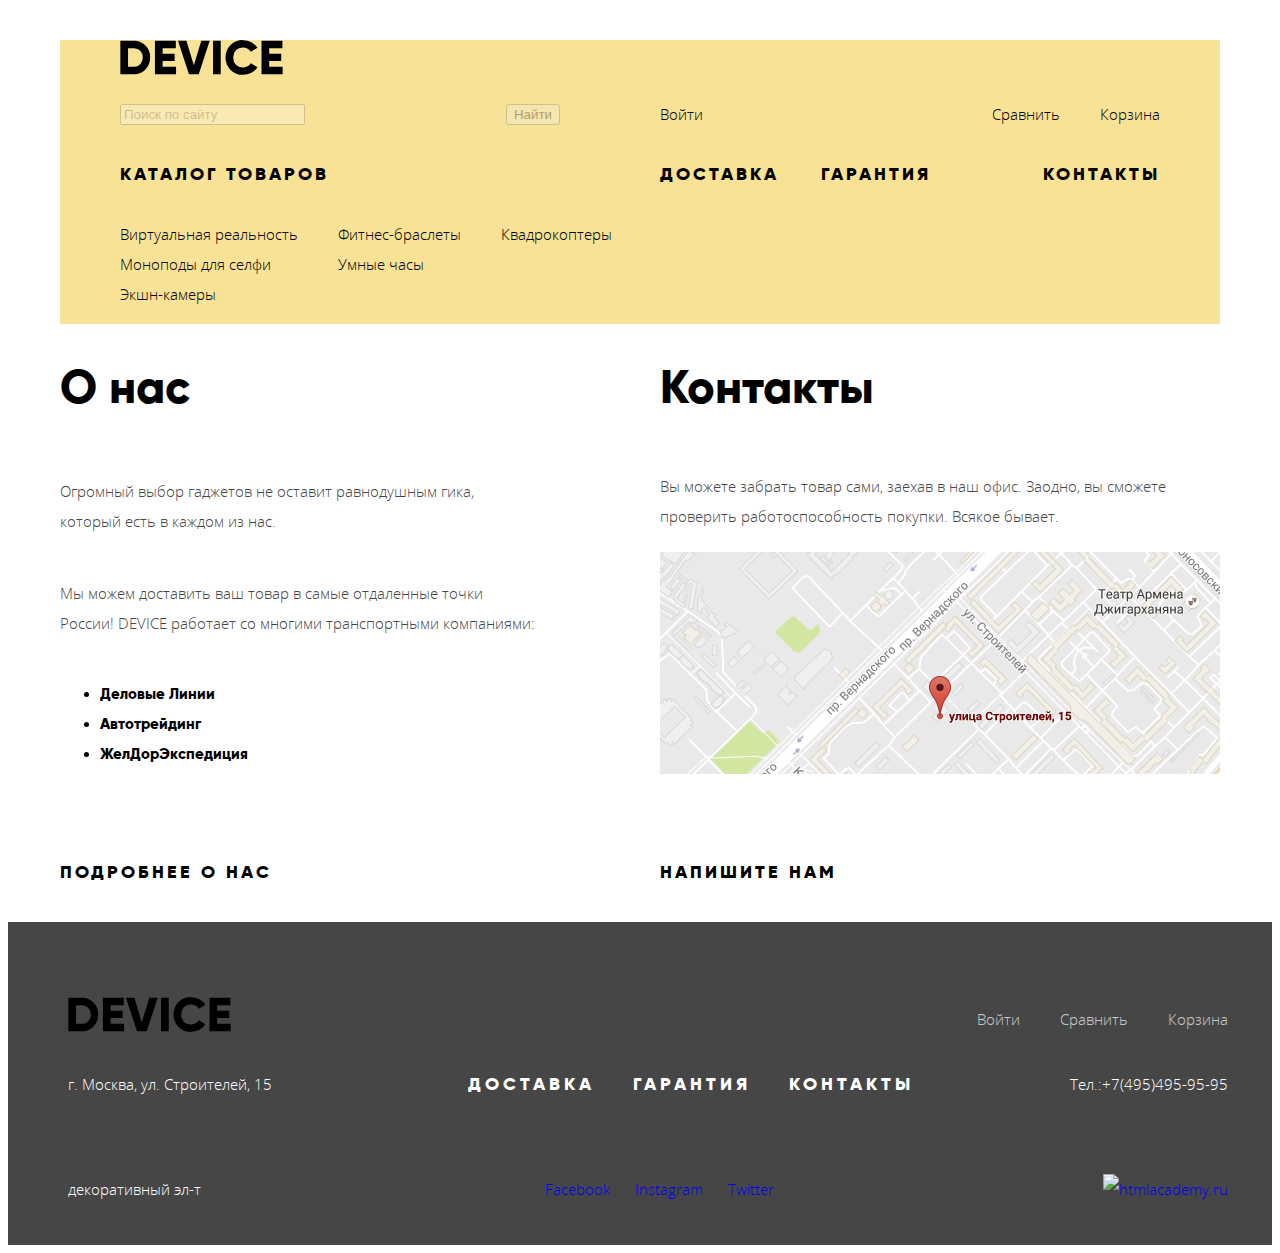
==== commit 3d772c7c: "Основное задание: начинаем строить сетку личного проекта на флексах" ====
--- a/index.html
+++ b/index.html
@@ -7,7 +7,7 @@
         <link href="css/style.css" rel="stylesheet">
     </head>
     <body>
-        <header class="main-header">
+        <header class="main-header center-property">
             <nav class="main-navigation">
                 <a class="main-header-logo" href="index.html">
                 <img src="img/logo-device.svg" width="163" height="35" alt="Логотип интернет-магазина DEVICE">
@@ -24,21 +24,24 @@
                     </form>
                     <ul class="header-user-navigation">
                         <li><a class="log-in-link" href="log-in.html">Войти</a></li>
-                        <li><a class="compare-link" href="compare.html">Сравнить</a></li>
-                        <li><a class="cart-link" href="cart.html">Корзина</a></li>
+                        <div class="footer-compare-and-cart-wrap">                                
+                            <li><a class="compare-link" href="compare.html">Сравнить</a></li>
+                            <li><a class="cart-link" href="cart.html">Корзина</a></li>
+                        </div>
                     </ul>
                 </div>
                 <ul class="header-site-navigation">
                     <li><a class="header-catalog-link" href="catalog.html">Каталог товаров</a></li>
-                    <li><a class="header-delivery-link" href="delivery.html">Доставка</a></li>
-                    <li><a class="header-guaranty-link" href="guaranty.html">Гарантия</a></li>
-                    <li><a class="header-contacts-link" href="contacts.html">Контакты</a></li>
+                    <div class="header-site-navigation-wrap">
+                        <li><a class="header-delivery-link" href="delivery.html">Доставка</a></li>
+                        <li><a class="header-guaranty-link" href="guaranty.html">Гарантия</a></li>
+                        <li><a class="header-contacts-link" href="contacts.html">Контакты</a></li>
+                    </div>
                 </ul>
                 <section class="catalog-menu">
                     <h2 class="visually-hidden">
                         Выпадающее меню
                     </h2>
-<!--Здесь точно не знаю как нужно. Если с помощью CSS можно сдeлать 3 столбца, то возможно и нет неообходимости в 3х отдельных <ul>-->
                     <ul class="first-column">
                         <li><a href="virtual-reality.html">Виртуальная реальность</a></li>
                         <li><a href="selfie-sticks.html">Моноподы для селфи</a></li>
@@ -57,7 +60,7 @@
 
     <!--Здесь будут блоки, выделенные красным-->
     
-        <main class="container">
+        <main class="container center-property">
                 <h1 class="visually-hidden">Интернет-магазин «DEVICE»</h1>
                 <section class="slider">
                     
@@ -122,40 +125,45 @@
 
 
         <footer class="main-footer">
-            <nav>
-                <a class="main-footer-logo" href="#">
-                <img src="img/logo-device.svg" width="163" height="35" alt="Логотип интернет-магазина DEVICE">
-                </a>
-                <ul class="footer-user-navigation">
-                    <li><a class="log-in-link" href="log-in.html">Войти</a></li>
-                    <li><a class="compare-link" href="compare.html">Сравнить</a></li>
-                    <li><a class="cart-link" href="cart.html">Корзина</a></li>
-                </ul>
-                <ul class="footer-site-navigation">
-                    <li><a href="delivery.html">Доставка</a></li>
-                    <li><a href="guaranty.html">Гарантия</a></li>
-                    <li><a href="contacts.html">Контакты</a></li>
-                </ul>
-            </nav>
-            <div class="footer-contacts">
-                <p class="footer-address">г. Москва, ул. Строителей, 15</p>
-                <p class="footer-phone-number">Тел.:+7(495)495-95-95</p>
-            </div>
-            <div class="footer-social-copyright">  
-                <div class="">
-                    Черта
-                </div>         
-                <div class="footer-social">
-                    <ul>
-                        <li><a class="social-button" href="#">Facebook</a></li>
-                        <li><a class="social-button" href="#">Instagram</a></li>
-                        <li><a class="social-button" href="#">Twitter</a></li>
+            <div class="center-property">
+                <div class="logo-and-user-navigation-wrap">
+                    <a class="main-footer-logo" href="#">
+                        <img src="img/logo-device.svg" width="163" height="35" alt="Логотип интернет-магазина DEVICE">
+                    </a>
+                    <ul class="footer-user-navigation">
+                        <li><a class="footer-log-in-link" href="log-in.html">Войти</a></li>
+                        <li><a class="footer-compare-link" href="compare.html">Сравнить</a></li>
+                        <li><a class="footer-cart-link" href="cart.html">Корзина</a></li>
                     </ul>
                 </div>
-                <a class="footer-copyright-button" href="https://htmlacademy.ru/intensive/htmlcss">
-                <img src="img/htmlacademy.svg" width="50" height="50" alt="htmlacademy.ru">
-                </a>
-            </div> 
+                <div class="contacts-and-site-navigation-wrap">
+                    <nav>
+                        <ul class="footer-site-navigation">
+                            <li><a class="footer-delivery-link" href="delivery.html">Доставка</a></li>
+                            <li><a class="footer-guaranty-link" href="guaranty.html">Гарантия</a></li>
+                            <li><a class="footer-contacts-link" href="contacts.html">Контакты</a></li>
+                        </ul>
+                    </nav>
+                    <p class="footer-address">г. Москва, ул. Строителей, 15</p>
+                    <p class="footer-phone-number">Тел.:+7(495)495-95-95</p>
+                    
+                </div>
+                <div class="footer-social-copyright">  
+                    <div class="">
+                        декоративный эл-т
+                    </div>         
+                    <div class="footer-social">
+                        <ul>
+                            <li><a class="social-button" href="#">Facebook</a></li>
+                            <li><a class="social-button" href="#">Instagram</a></li>
+                            <li><a class="social-button" href="#">Twitter</a></li>
+                        </ul>
+                    </div>
+                    <a class="footer-copyright-button" href="https://htmlacademy.ru/intensive/htmlcss">
+                    <img src="img/htmlacademy.svg" width="50" height="50" alt="htmlacademy.ru">
+                    </a>
+                </div>
+            </div>
         </footer>
     </body>
 </html>--- a/css/style.css
+++ b/css/style.css
@@ -1,62 +1,58 @@
-
-/* подключение шрифтов*/
-    @font-face {
-    font-family: "Gilroy";
-    font-weight: bold;
-    src: url(../fonts/gilroyextrabold.woff) format("woff"),
-        url(../fonts/gilroyextrabold.woff2) format("woff2");
-}
-
 @font-face {
     font-family: "Gilroy";
+    font-weight: bold;
+    src: url(../fonts/gilroyextrabold.woff) format("woff"),
+    url(../fonts/gilroyextrabold.woff2) format("woff2");
+}
+
+@font-face {
+    font-family: "Gilroy";
     font-weight: 300;
     src: url(../fonts/gilroylight.woff) format("woff"),
-        url(../fonts/gilroylight.woff2) format("woff2");
+    url(../fonts/gilroylight.woff2) format("woff2");
 }
 
 @font-face {
     font-family: "Open Sans";
     src: url(../fonts/opensans.woff) format("woff"),
-        url(../fonts/opensans.woff2) format("woff2");
+    url(../fonts/opensans.woff2) format("woff2");
 }
 
 @font-face {
     font-family: "Open Sans";
     font-weight: 300;
     src: url(../fonts/opensanslight.woff) format("woff"),
-        url(../fonts/opensanslight.woff2) format("woff2");
-}
-
-
-/*  СТИЛИЗАЦИЯ  */
-
-
-body {
+    url(../fonts/opensanslight.woff2) format("woff2");
+}
+
+
+body {    
+    font-family: "Open Sans", Arial, sans-serif;
+    font-size: 15px;
+    line-height: 30px;
+    font-weight: 300;
+    color: #464646;    
+    background-color: #ffffff;
+}
+
+a {
+    text-decoration: none;
+}
+
+ .center-property {
     margin: 0 auto;
     padding: 0;
     width: 1160px;
-    
-    font-family: "Open Sans", Arial, sans-serif;
-    font-size: 15px;
-    line-height: 30px;
-    font-weight: 300;
-    color: #464646;
-    
-    background-color: #ffffff;
-}
-
-
-
-a {
-    text-decoration: none;
-  }
+}
+
+/*    HEADER   */
 
 .main-navigation {
     color: black;
     background-color: #f7e296;
     margin-top: 40px;
+    padding: 0 60px;
  }
-
 
 .header-site-navigation,
 .button,
@@ -67,24 +63,20 @@
     font-weight: bold;
     text-transform: uppercase;
     color: #000000;
+    letter-spacing: 3px;
 }
 
 .header-site-navigation,
 .header-user-navigation,
 .catalog-menu li {
     list-style: none;
-       color: #000000;
+    color: #000000;
 }
 
 .header-site-navigation a,
 .header-user-navigation a,
 .catalog-menu a {
     color: #000000;
-}
-
-
-.search-form {
-    opacity: 0.3;
 }
 
 .header-user-navigation a:hover,   
@@ -99,13 +91,77 @@
     opacity: 0.3;
 }
 
+.header-user-navigation .log-out-link,
+.logo-and-user-navigation-wrap .footer-log-out-link,
+.header-user-navigation .log-out-link:hover,
+.logo-and-user-navigation-wrap .footer-log-out-link:hover,
+.header-user-navigation .log-out-link:active,
+.logo-and-user-navigation-wrap .footer-log-out-link:active {
+    opacity: 0.3;
+}
+
 .search-form:hover {
     opacity: 0.6;
 }
+
 .search-form:focus {
     opacity: 1.0;
 }
 
+.search-button {
+    margin-right: 100px;
+}
+
+.search-and-navigation {
+    display: flex;
+    justify-content: space-between;
+    align-items: center;
+}
+
+.search-form {
+    display: flex;
+    justify-content: space-between;
+    width: 540px; 
+    opacity: 0.3;
+}
+
+.header-user-navigation {
+    display: flex;
+    justify-content: space-between;
+    width: 500px;
+    padding: 0;
+}
+
+.log-in-link {
+   display: flex;
+   justify-content: flex-start; 
+}
+
+.header-site-navigation {
+    display: flex;
+    justify-content: space-between;
+    padding: 0;
+}
+
+.header-site-navigation-wrap {
+    display: flex;
+    justify-content: space-between;
+    width: 500px;
+}
+
+.header-guaranty-link {
+    margin-right: 70px;
+}
+
+.catalog-menu {
+    display: flex;
+    justify-content: flex-start;
+}
+
+.first-column {
+    padding: 0;
+}
+
 .subtitle {
     font-family: "Gilroy", Arial, sans-serif;
     font-size: 47px;
@@ -122,6 +178,32 @@
     color: #000000;
 }
 
+.features {
+    display: flex;
+    justify-content: space-between;
+    margin-bottom: 38px;
+}
+
+.about-us {
+    display: flex;
+    flex-direction: column;
+    justify-content: space-between;
+    width: 475px;
+    height: 560px;
+}
+
+.contacts {
+    display: flex;
+    flex-direction: column;
+    justify-content: space-between;
+    width: 560px;
+    height: 560px;
+}
+
+.contacts img,
+.transport-companies-list {
+    margin-bottom: 80px;
+}
 .modal-write-to-us {
     font-family: "Gilroy", Arial, sans-serif;
     font-size: 18px;
@@ -144,7 +226,6 @@
 .appointment-form input:hover,
 .appointment-form textarea:hover {
 
-
 }
 
 .appointment-form input:focus,
@@ -152,23 +233,15 @@
 border: 4px solid #f7e296;
 }
 
-
-
 .main-footer {
     color: #ffffff;
     background-color: #464646;
-}
-
-.footer-site-navigation {
-    font-family: "Gilroy", Arial, sans-serif;
-    font-size: 18px;
-    line-height: 24px;
-    font-weight: bold;
-    text-transform: uppercase;
-    color: #ffffff;
-}
-
-.footer-user-navigation a{
+    padding: 67px 60px;
+    height: 323px;
+    box-sizing: border-box;
+}
+
+.footer-user-navigation a {
    opacity: 0.7;
 }
 
@@ -196,10 +269,74 @@
     opacity: 0.3;
 }
 
+.footer-user-navigation {
+    display: flex;
+    justify-content: center;
+}
+
+.footer-compare-link,
+.footer-log-in-link,
+.footer-log-out-link {
+    margin-right: 40px;
+}
+
+.footer-profile,
+.profile {
+    margin-right: 20px;
+}
+
+.footer-site-navigation {
+    font-family: "Gilroy", Arial, sans-serif;
+    font-size: 18px;
+    line-height: 24px;
+    font-weight: bold;
+    text-transform: uppercase;
+    color: #ffffff;
+    letter-spacing: 4px;
+    display: flex;
+    justify-content: space-between;
+}
+
+.logo-and-user-navigation-wrap {
+    display: flex;
+    justify-content: space-between;
+    align-items: center;
+    margin-bottom: 5px;
+}
+
+.contacts-and-site-navigation-wrap {
+    display: flex;
+    justify-content: space-between;
+    margin-bottom: 45px;
+}
+
+.footer-address {
+    order: -1;
+}
+
+.footer-delivery-link,
+.footer-guaranty-link {
+    margin-right: 38px;
+}
+
+.footer-social-copyright {
+    display: flex;
+    justify-content: space-between;
+    align-items: center;
+}
+
+.footer-social ul {
+    display: flex;
+    justify-content: center;
+}
+
+.footer-social li {
+    margin-right: 25px;
+}
+
 /* cтили для каталога */
 
-.breadcrumbs a,
-.breadcrumbs-current {
+.breadcrumbs a {
     font-family: "Open Sans", Arial, sans-serif;
     font-size: 14px;
     line-height: 24px;
@@ -210,7 +347,7 @@
 
 .breadcrumbs,
 .catalog-list {
-list-style: none;
+    list-style: none;
 }
 
 .page-title {
@@ -246,7 +383,7 @@
     list-style: none;
 }
 
-.pagination button {
+.pagination a {
     font-family: "Gilroy", Arial, sans-serif;
     font-size: 16px;
     line-height: 24px;
@@ -255,159 +392,91 @@
     text-transform: uppercase;
 }
 
-.breadcrumbs a:hover,
-.breadcrumbs-current:hover {
+.breadcrumbs a:hover {
     opacity: 0.6;
 }
 
-.breadcrumbs a:active,
-.breadcrumbs-current:active {
+.breadcrumbs a:active {
     opacity: 0.1;
 }
 
-
-/*  СЕТКИ  */
-.main-navigation {
-    padding: 0 60px;
-}
-
-.main-header-logo{
-position: relative;
-top: -19px;
-}
-
-.search-and-navigation{
+/*   СЕТКИ ДЛЯ КАТАЛОГА   */
+
+.profile-wrap {
+    display: flex;
+}
+
+.breadcrumbs {
+    display: flex;
+    align-items: flex-end;
+}
+
+.filters-and-catalog {
+    display: flex;
+    justify-content: space-between;
+}
+
+.filters {
+    width: 328px;;
+}
+
+.catalog {
+    width: 832px;
+    box-sizing: border-box;
+}
+
+.catalog ul {
+    display: flex;
+    justify-content: space-between;
+    flex-wrap: wrap;
+    width: 832px;
+    padding-left: 73px;
+    box-sizing: border-box;
+}
+
+.catalog-item {
     display: flex;
     justify-content: space-between;
     align-items: center;
-}
-
-.search-form{
-    width: 540px; 
+    flex-wrap: wrap;
+    width: 360px;
+}
+
+.catalog-item-image {
+    order: -1;
+}
+
+.catalog-item-link {
+    width: 220px;
+}
+
+.pagination {
+    display: flex;
+    justify-content: space-between;
+    align-items: center;
+    width: 760px;
+    background-color: #ebebeb;
+    padding: 10px 30px;
     margin-left: auto;
-}
-.header-user-navigation {
+    margin-bottom: 76px;
+    box-sizing: border-box;
+}
+
+.pagination .pagination-list {
+    display: flex;
+    justify-content: center;
+}
+
+.footer-compare-and-cart-wrap {
     display: flex;
     justify-content: flex-end;
 }
 
-.log-in-link {
-   margin-right: 220px; 
-}
 .compare-link {
    margin-right: 40px; 
 }
 
 
-
-.header-site-navigation {
-    display: flex;
-    justify-content: space-between;
-    padding: 0;
-}
-
-.header-catalog-link {
-    width: 540px;  
-}
-
-.header-delivery-link {
-    width: 160px; 
-}
-
-.header-guaranty-link {
-    width: : 220px; 
-}
-
-
-
-
-
-
-
-.catalog-menu {
-    display: flex;
-    justify-content: flex-start;
-}
-
-.first-column {
-    padding: 0;
-}
-
-.features {
-    display: flex;
-    justify-content: space-between;
-}
-.about-us {
-    width: 475px;
-}
-.contacts {
-    width: 560px;
-}
-
-/*  FOOTER  */
-
-.main-footer {
-    padding: 0 60px;
-    height: 323px;
-
-}
-
-.footer-user-navigation {
-    display: flex;
-    justify-content: flex-end;
-}
-
-.footer-site-navigation {
-    display: flex;
-    width: 425px;
-    margin: 0 auto;
-    justify-content: space-between;
-
-}
-
-.footer-contacts {
-    display: flex;
-    justify-content: space-between;
-    position: relative;
-    top: -40px;
-}
-
-.footer-social-copyright {
-    display: flex;
-    justify-content: space-between;
-}
-
-.footer-social-copyright ul{
-    display: flex;
-    justify-content: center;
-}
-
-/*   ДЛЯ КАТАЛОГА   */
-
-.breadcrumbs {
-    display: flex;
-}
-
-.filters-and-catalog {
-    display: flex;
-}
-
-.filters {
-    width: 200px;
-}
-
-.catalog {
-    display: flex;
-}
-
-.pagination {
-    display: flex;
-    justify-content: space-between;
-}
-
-.pagination-list {
-    display: flex;
-}
 
 .visually-hidden {
     border: 0;
@@ -418,7 +487,7 @@
     margin: -1px;
     overflow: hidden;
     padding: 0;
-    position: relative; // different - for reading order in macOS VO
+    position: absolute; // different - for reading order in macOS VO
     display: inline-block; // new - for reading order in macOS VO
 }
 
